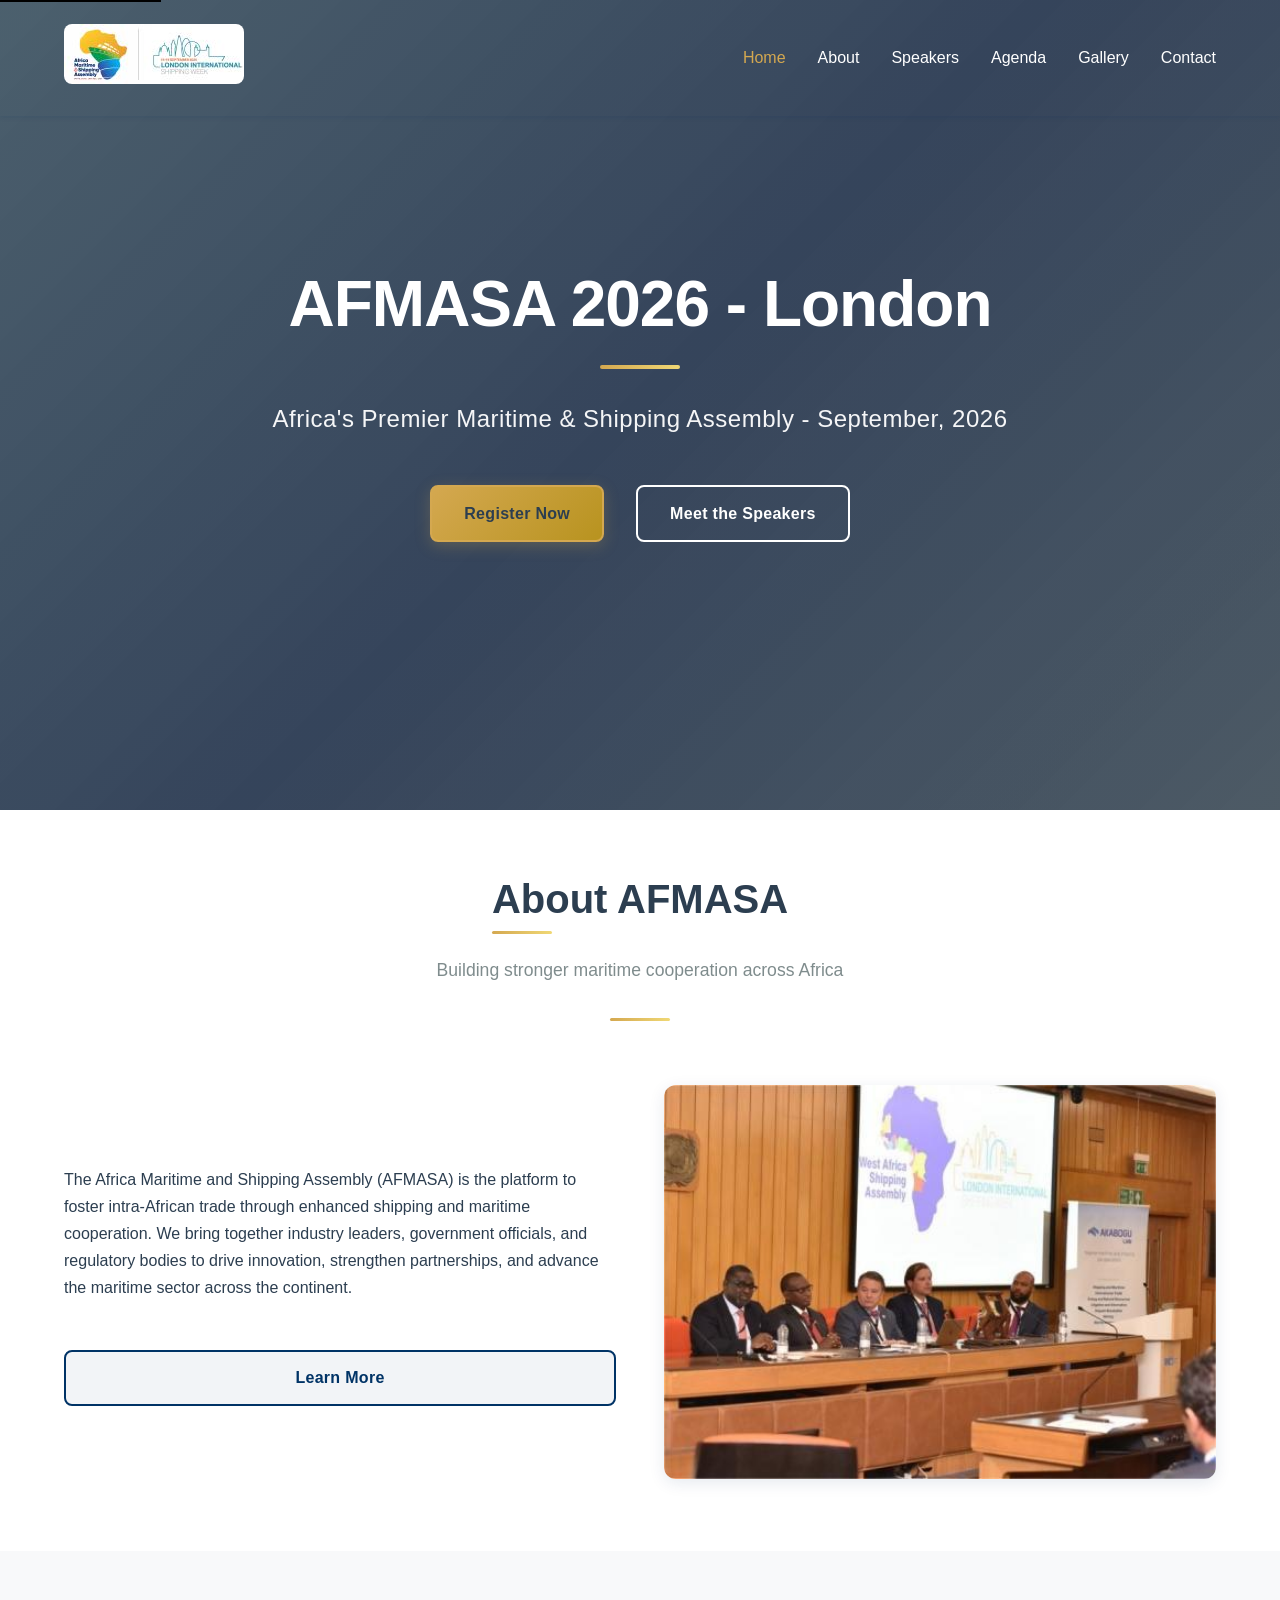
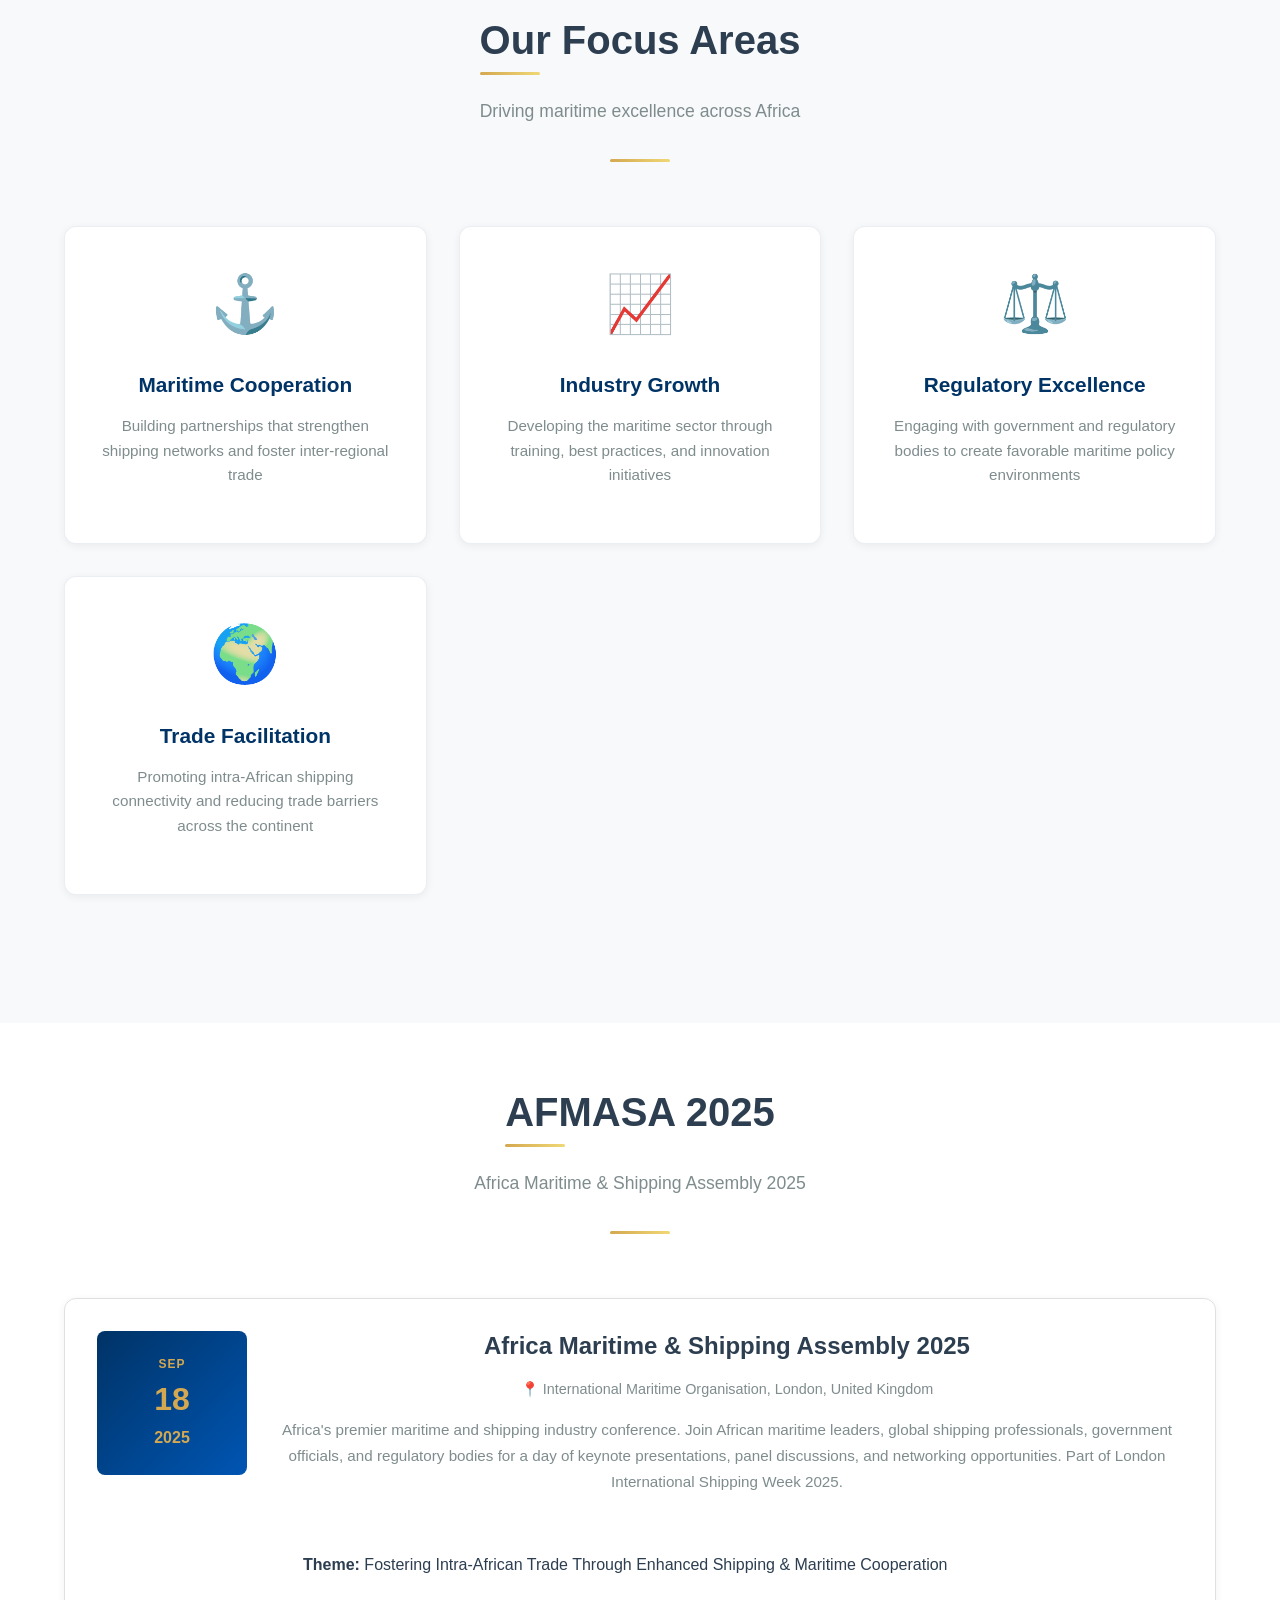
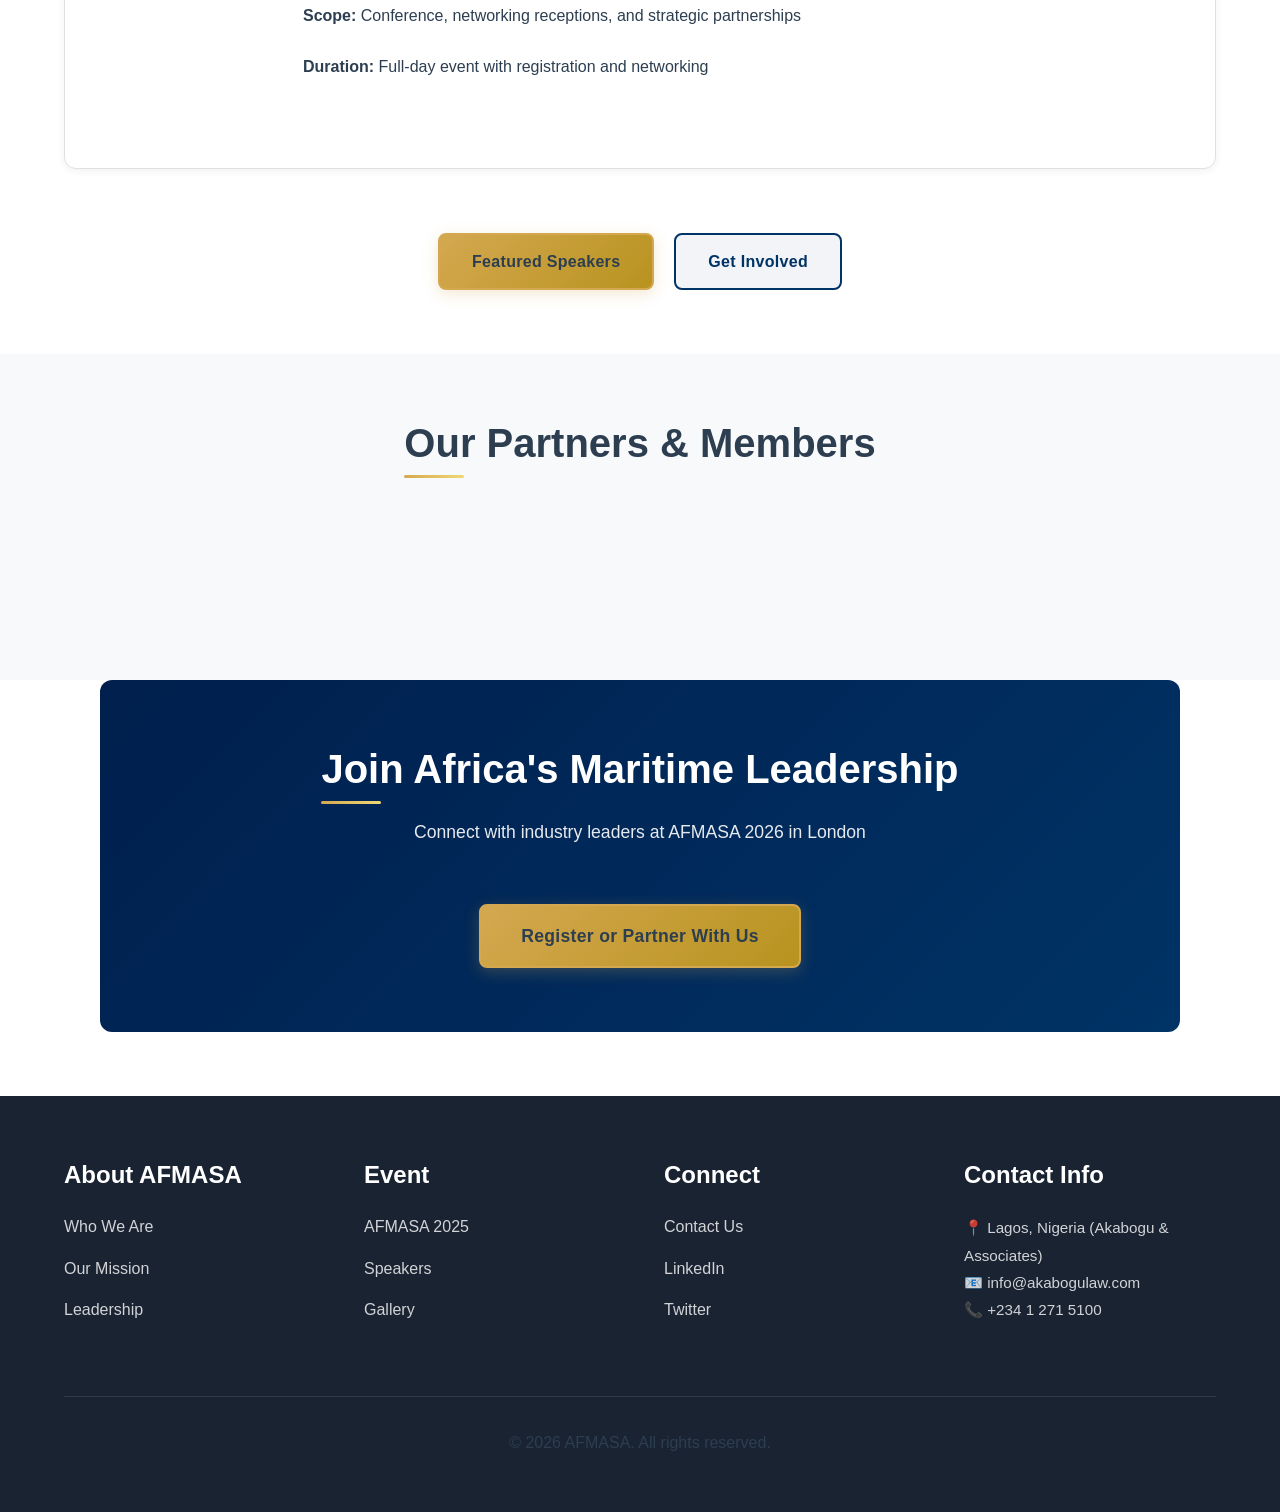
==== index.html @ e3df29d2 "first commit" ====
<!DOCTYPE html>
<html lang="en">
  <head>
    <meta charset="UTF-8" />
    <meta name="viewport" content="width=device-width, initial-scale=1.0" />
    <meta
      name="description"
      content="AFMASA - Africa Maritime and Shipping Assembly. Fostering intra-African trade through enhanced shipping and maritime cooperation."
    />
    <meta
      name="keywords"
      content="maritime, shipping, Africa, assembly, shipping industry, intra-African trade"
    />
    <meta name="author" content="AFMASA" />
    <title>AFMASA - Africa Maritime and Shipping Assembly</title>
    <link
      rel="stylesheet"
      href="https://code.ionicframework.com/ionicons/2.0.1/css/ionicons.min.css"
    />
    <link rel="stylesheet" href="assets/css/style.css" />
  </head>
  <body>
    <!-- Header & Navigation -->
    <header class="header">
      <div class="container">
        <div class="header-content">
          <div class="logo">
            <a href="/">
              <img
                src="assets/images/afmasaWebsiteLogo.jpg"
                alt="AFMASA Logo"
                class="logo-img"
              />
            </a>
          </div>
          <nav class="nav">
            <button class="nav-toggle" aria-label="Toggle navigation">
              <span></span>
              <span></span>
              <span></span>
            </button>
            <ul class="nav-menu">
              <li><a href="index.html">Home</a></li>
              <li><a href="about.html">About</a></li>
              <li><a href="speakers.html">Speakers</a></li>
              <li><a href="agenda.html">Agenda</a></li>
              <li><a href="gallery.html">Gallery</a></li>
              <li><a href="contact.html">Contact</a></li>
            </ul>
          </nav>
        </div>
      </div>
    </header>

    <!-- Hero Section -->
    <section class="hero" id="home">
      <div class="hero-media">
        <video class="hero-video" autoplay muted loop playsinline>
          <source
            src="assets/videos/9205-217952628_small.mp4"
            type="video/mp4"
          />
        </video>
      </div>

      <div class="hero-content">
        <h1 class="hero-title">AFMASA 2026 - London</h1>
        <p class="hero-subtitle">
          Africa's Premier Maritime & Shipping Assembly - September, 2026
        </p>
        <div class="cta-buttons">
          <a href="#event" class="btn btn-primary">Register Now</a>
          <a href="speakers.html" class="btn btn-secondary"
            >Meet the Speakers</a
          >
        </div>
      </div>
      <div class="hero-background"></div>
    </section>

    <!-- About Preview Section -->
    <section class="section about-preview">
      <div class="container">
        <div class="section-header">
          <h2>About AFMASA</h2>
          <p class="section-subtitle">
            Building stronger maritime cooperation across Africa
          </p>
        </div>
        <div class="about-content">
          <div class="about-text">
            <p>
              The Africa Maritime and Shipping Assembly (AFMASA) is the platform
              to foster intra-African trade through enhanced shipping and
              maritime cooperation. We bring together industry leaders,
              government officials, and regulatory bodies to drive innovation,
              strengthen partnerships, and advance the maritime sector across
              the continent.
            </p>
            <a href="about.html" class="btn btn-tertiary">Learn More</a>
          </div>
          <div class="about-image">
            <img
              src="assets/images/A-1024x683-640x480_c.jpg.jpeg"
              alt="AFMASA Members Collaboration"
            />
          </div>
        </div>
      </div>
    </section>

    <!-- Key Focus Areas -->
    <section class="section focus-areas">
      <div class="container">
        <div class="section-header">
          <h2>Our Focus Areas</h2>
          <p class="section-subtitle">
            Driving maritime excellence across Africa
          </p>
        </div>
        <div class="focus-grid">
          <div class="focus-card">
            <div class="focus-icon">⚓</div>
            <h3>Maritime Cooperation</h3>
            <p>
              Building partnerships that strengthen shipping networks and foster
              inter-regional trade
            </p>
          </div>
          <div class="focus-card">
            <div class="focus-icon">📈</div>
            <h3>Industry Growth</h3>
            <p>
              Developing the maritime sector through training, best practices,
              and innovation initiatives
            </p>
          </div>
          <div class="focus-card">
            <div class="focus-icon">⚖️</div>
            <h3>Regulatory Excellence</h3>
            <p>
              Engaging with government and regulatory bodies to create favorable
              maritime policy environments
            </p>
          </div>
          <div class="focus-card">
            <div class="focus-icon">🌍</div>
            <h3>Trade Facilitation</h3>
            <p>
              Promoting intra-African shipping connectivity and reducing trade
              barriers across the continent
            </p>
          </div>
        </div>
      </div>
    </section>

    <!-- Featured Event Section -->
    <section class="section events-preview" id="event">
      <div class="container">
        <div class="section-header">
          <h2>AFMASA 2025</h2>
          <p class="section-subtitle">
            Africa Maritime & Shipping Assembly 2025
          </p>
        </div>
        <div class="events-grid">
          <div class="event-card featured-event">
            <div class="event-date">
              <span class="date-month">SEP</span>
              <span class="date-day">18</span>
              <span class="date-year">2025</span>
            </div>
            <div class="event-content">
              <h3>Africa Maritime & Shipping Assembly 2025</h3>
              <p class="event-location">
                📍 International Maritime Organisation, London, United Kingdom
              </p>
              <p class="event-description">
                Africa's premier maritime and shipping industry conference. Join
                African maritime leaders, global shipping professionals,
                government officials, and regulatory bodies for a day of keynote
                presentations, panel discussions, and networking opportunities.
                Part of London International Shipping Week 2025.
              </p>
              <div class="event-details">
                <p>
                  <strong>Theme:</strong> Fostering Intra-African Trade Through
                  Enhanced Shipping & Maritime Cooperation
                </p>
                <p>
                  <strong>Scope:</strong> Conference, networking receptions, and
                  strategic partnerships
                </p>
                <p>
                  <strong>Duration:</strong> Full-day event with registration
                  and networking
                </p>
              </div>
            </div>
          </div>
        </div>
        <div class="section-cta">
          <a href="speakers.html" class="btn btn-primary">Featured Speakers</a>
          <a href="contact.html" class="btn btn-tertiary">Get Involved</a>
        </div>
      </div>
    </section>

    <!-- Partners & Members Logos -->
    <section class="section partners">
      <div class="container">
        <h2>Our Partners & Members</h2>
        <div class="partners-scroll">
          <div class="partner-logo">
            <img src="assets/images/partner-1.svg" alt="Partner Logo" />
          </div>
          <div class="partner-logo">
            <img src="assets/images/partner-2.svg" alt="Partner Logo" />
          </div>
          <div class="partner-logo">
            <img src="assets/images/partner-3.svg" alt="Partner Logo" />
          </div>
          <div class="partner-logo">
            <img src="assets/images/partner-4.svg" alt="Partner Logo" />
          </div>
          <div class="partner-logo">
            <img src="assets/images/partner-5.svg" alt="Partner Logo" />
          </div>
          <div class="partner-logo">
            <img src="assets/images/partner-6.svg" alt="Partner Logo" />
          </div>
        </div>
      </div>
    </section>

    <!-- CTA Banner -->
    <section class="section cta-banner">
      <div class="container">
        <h2>Join Africa's Maritime Leadership</h2>
        <p>Connect with industry leaders at AFMASA 2026 in London</p>
        <a href="contact.html" class="btn btn-primary btn-large"
          >Register or Partner With Us</a
        >
      </div>
    </section>

    <!-- Footer -->
    <footer class="footer">
      <div class="container">
        <div class="footer-content">
          <div class="footer-section">
            <h3>About AFMASA</h3>
            <ul>
              <li><a href="about.html">Who We Are</a></li>
              <li><a href="about.html">Our Mission</a></li>
              <li><a href="about.html">Leadership</a></li>
            </ul>
          </div>
          <div class="footer-section">
            <h3>Event</h3>
            <ul>
              <li><a href="index.html#event">AFMASA 2025</a></li>
              <li><a href="speakers.html">Speakers</a></li>
              <li><a href="gallery.html">Gallery</a></li>
            </ul>
          </div>
          <div class="footer-section">
            <h3>Connect</h3>
            <ul>
              <li><a href="contact.html">Contact Us</a></li>
              <li><a href="#" class="social-link">LinkedIn</a></li>
              <li><a href="#" class="social-link">Twitter</a></li>
            </ul>
          </div>
          <div class="footer-section">
            <h3>Contact Info</h3>
            <p class="footer-info">
              📍 Lagos, Nigeria (Akabogu & Associates)<br />
              📧 info@akabogulaw.com<br />
              📞 +234 1 271 5100
            </p>
          </div>
        </div>
        <div class="footer-bottom">
          <p>&copy; 2026 AFMASA. All rights reserved.</p>
        </div>
      </div>
    </footer>

    <!-- Scroll to Top Button -->
    <button class="scroll-to-top" aria-label="Scroll to top">↑</button>

    <script src="assets/js/main.js"></script>
  </body>
</html>
---- assets/css/style.css ----
/* ========= ROOT VARIABLES ========== */
:root {
    /* Colors */
    --primary: #003366;          /* Deep blue/navy */
    --primary-dark: #001f4d;     /* Darker navy */
    --primary-light: #0055b3;    /* Lighter blue */
    --secondary: #d4a850;        /* Gold/amber */
    --secondary-dark: #b8931f;   /* Darker gold */
    --secondary-light: #f0d875;  /* Lighter gold */
    
    --text-dark: #2c3e50;        /* Dark text */
    --text-light: #7f8c8d;       /* Light text */
    --text-white: #ffffff;       /* White text */
    
    --bg-primary: #ffffff;       /* White background */
    --bg-secondary: #f8f9fa;     /* Light gray background */
    --bg-dark: #1a2332;          /* Dark background */
    
    --border: #e0e0e0;           /* Border color */
    --shadow: rgba(0, 51, 102, 0.1);
    --shadow-dark: rgba(0, 0, 0, 0.2);
    
    /* Typography */
    --font-primary: -apple-system, BlinkMacSystemFont, 'Segoe UI', Roboto, 'Helvetica Neue', Arial, sans-serif;
    --font-heading: -apple-system, BlinkMacSystemFont, 'Segoe UI', Roboto, 'Helvetica Neue', Arial, sans-serif;
    
    /* Spacing */
    --spacing-xs: 0.5rem;
    --spacing-sm: 1rem;
    --spacing-md: 1.5rem;
    --spacing-lg: 2rem;
    --spacing-xl: 3rem;
    --spacing-xxl: 4rem;
    
    /* Border Radius */
    --radius-sm: 4px;
    --radius-md: 8px;
    --radius-lg: 12px;
    
    /* Transitions */
    --transition: all 0.3s cubic-bezier(0.25, 0.46, 0.45, 0.94);
    --transition-fast: all 0.2s cubic-bezier(0.25, 0.46, 0.45, 0.94);
}

/* ========== RESET & GLOBAL ========== */
* {
    margin: 0;
    padding: 0;
    box-sizing: border-box;
}

html {
    scroll-behavior: smooth;
}

body {
    font-family: var(--font-primary);
    color: var(--text-dark);
    background-color: var(--bg-primary);
    line-height: 1.6;
    font-size: 16px;
    padding-top: 0;
}

a {
    color: var(--primary);
    text-decoration: none;
    transition: var(--transition);
}

a:hover {
    color: var(--secondary);
}

/* ========== TYPOGRAPHY ========== */
h1, h2, h3, h4, h5, h6 {
    font-family: var(--font-heading);
    font-weight: 700;
    line-height: 1.25;
    margin-bottom: var(--spacing-md);
    color: var(--text-dark);
}

h1 {
    font-size: 3.5rem;
    font-weight: 800;
    letter-spacing: -1px;
}

h2 {
    font-size: 2.5rem;
    font-weight: 700;
    position: relative;
    display: inline-block;
}

h2::after {
    content: '';
    position: absolute;
    bottom: -10px;
    left: 0;
    width: 60px;
    height: 3px;
    background: linear-gradient(90deg, var(--secondary) 0%, var(--secondary-light) 100%);
    border-radius: 2px;
}

h3 {
    font-size: 1.5rem;
    font-weight: 600;
}

h4 {
    font-size: 1.25rem;
    font-weight: 600;
}

p {
    margin-bottom: var(--spacing-md);
    color: var(--text-dark);
    line-height: 1.7;
}

.section-subtitle {
    font-size: 1.1rem;
    color: var(--text-light);
    margin-bottom: var(--spacing-lg);
}

/* ========== CONTAINER ========== */
.container {
    max-width: 1200px;
    margin: 0 auto;
    padding: 0 var(--spacing-md);
}

/* ========== SECTIONS ========== */
.section {
    padding: var(--spacing-xxl) 0;
}

.section:nth-child(even) {
    background-color: var(--bg-secondary);
}

.section-header {
    text-align: center;
    margin-bottom: var(--spacing-xxl);
}

.section-header h2 {
    margin-bottom: var(--spacing-lg);
}

.section-header::after {
    content: '';
    display: block;
    width: 60px;
    height: 3px;
    background: linear-gradient(90deg, var(--secondary) 0%, var(--secondary-light) 100%);
    margin: var(--spacing-lg) auto 0;
    border-radius: 2px;
}

.section-center {
    text-align: center;
}

.section-cta {
    text-align: center;
    margin-top: var(--spacing-xl);
    display: flex;
    gap: 20px;
    justify-content: center;
}

/* ========== HEADER & NAVIGATION ========== */
.header {
    background-color: transparent;
    border-bottom: none;
    position: fixed;
    top: 0;
    left: 0;
    right: 0;
    z-index: 1000;
    box-shadow: none;
    transition: var(--transition);
    backdrop-filter: none;
}

.header.scrolled {
    background-color: rgba(255, 255, 255, 0.98);
    border-bottom: 1px solid var(--border);
    box-shadow: 0 4px 20px rgba(0, 0, 0, 0.1);
    backdrop-filter: blur(10px);
}

.header-content {
    display: flex;
    justify-content: space-between;
    align-items: center;
    padding: var(--spacing-md) 0;
    transition: var(--transition);
}

.logo {
    display: flex;
    align-items: center;
    gap: var(--spacing-sm);
    letter-spacing: 1px;
    transition: var(--transition);
}


.header.scrolled .logo-text {
    color: var(--primary);
}

.logo-img {
    width: auto;
    height: 60px;
    object-fit: contain;
    transition: var(--transition);
    border-radius: 8px;

}

.logo:hover .logo-img {
    transform: scale(1.05);
}

.nav-menu {
    display: flex;
    list-style: none;
    gap: var(--spacing-lg);
    align-items: center;
}

.nav-menu a {
    font-weight: 500;
    color: var(--text-white);
    position: relative;
    transition: var(--transition-fast);
    padding: 0.5rem 0;
}

.nav-menu a::after {
    content: '';
    position: absolute;
    bottom: -4px;
    left: 0;
    width: 0;
    height: 2px;
    background: linear-gradient(90deg, var(--secondary) 0%, var(--secondary-light) 100%);
    transition: width 0.4s cubic-bezier(0.25, 0.46, 0.45, 0.94);
}

.nav-menu a:hover {
    color: var(--secondary);
}

.nav-menu a:hover::after {
    width: 100%;
}

.header.scrolled .nav-menu a {
    color: var(--text-dark);
}

.header.scrolled .nav-menu a:hover {
    color: var(--secondary);
}

.nav-toggle {
    display: none;
    flex-direction: column;
    cursor: pointer;
    background: none;
    border: none;
    gap: 5px;
    padding: 0.5rem;
}

.nav-toggle span {
    width: 25px;
    height: 3px;
    background-color: var(--text-white);
    transition: var(--transition-fast);
    border-radius: 2px;
}

.header.scrolled .nav-toggle span {
    background-color: var(--primary);
}

/* ========== HERO SECTION ========== */
.hero {
    position: relative;
    min-height: 90vh;
    display: flex;
    align-items: center;
    justify-content: center;
    text-align: center;
    color: var(--text-white);
    overflow: hidden;
    margin-top: 0;
}
.hero-media {
  position: absolute;
  inset: 0;
  overflow: hidden;
  /* z-index: 1; */
}

.hero-video {
  position: absolute;
  top: 0;
  left: 0;
  width: 100%;
  height: 120%; /* important: extra height */
  object-fit: cover;
  transform: translateY(0);
  will-change: transform;
}


.hero-background {
    position: absolute;
    top: 0;
    left: 0;
    right: 0;
    bottom: 0;
   background:
  linear-gradient(rgba(0, 0, 0, 0.3), rgba(0, 0, 0, 0.3)),
  linear-gradient(
    135deg,
    rgba(10, 58, 90, 0.6) 0%,
    rgba(0, 31, 77, 0.7) 50%,
    rgba(13, 45, 71, 0.6) 100%
  );

    z-index: 1;
}

.hero-content {
    position: relative;
    z-index: 2;
    max-width: 900px;
    padding: var(--spacing-xl);
    animation: heroFadeIn 1s ease-out 0.2s both;
}

.hero-title {
    font-size: 4rem;
    font-weight: 800;
    margin-bottom: var(--spacing-lg);
    color: var(--text-white);
    line-height: 1.15;
    letter-spacing: -1px;
    animation: heroSlideInDown 0.9s cubic-bezier(0.34, 1.56, 0.64, 1);
}

.hero-title::after {
    content: '';
    display: block;
    width: 80px;
    height: 4px;
    background: linear-gradient(90deg, var(--secondary) 0%, var(--secondary-light) 100%);
    margin: var(--spacing-md) auto 0;
    border-radius: 2px;
    animation: expandWidth 0.8s ease 0.6s both;
}

.hero-subtitle {
    font-size: 1.5rem;
    margin-bottom: var(--spacing-xl);
    color: rgba(255, 255, 255, 0.95);
    font-weight: 300;
    letter-spacing: 0.5px;
    line-height: 1.5;
    animation: heroSlideInUp 0.9s cubic-bezier(0.34, 1.56, 0.64, 1) 0.2s both;
}

.cta-buttons {
    display: flex;
    gap: var(--spacing-lg);
    justify-content: center;
    flex-wrap: wrap;
    animation: heroFadeIn 0.9s ease 0.4s both;
}

@keyframes heroFadeIn {
    from {
        opacity: 0;
    }
    to {
        opacity: 1;
    }
}

@keyframes heroSlideInDown {
    from {
        transform: translateY(-40px);
        opacity: 0;
    }
    to {
        transform: translateY(0);
        opacity: 1;
    }
}

@keyframes heroSlideInUp {
    from {
        transform: translateY(30px);
        opacity: 0;
    }
    to {
        transform: translateY(0);
        opacity: 1;
    }
}

@keyframes expandWidth {
    from {
        width: 0;
    }
    to {
        width: 80px;
    }
}

/* ========== BUTTONS ========== */
.btn {
    display: inline-flex;
    align-items: center;
    justify-content: center;
    padding: 0.85rem 2rem;
    border-radius: var(--radius-md);
    font-weight: 600;
    text-align: center;
    cursor: pointer;
    border: 2px solid transparent;
    transition: var(--transition);
    font-size: 1rem;
    letter-spacing: 0.3px;
    position: relative;
    overflow: hidden;
}

.btn::before {
    content: '';
    position: absolute;
    top: 0;
    left: -100%;
    width: 100%;
    height: 100%;
    background: rgba(255, 255, 255, 0.1);
    transition: left 0.3s ease;
    z-index: -1;
}

.btn:hover::before {
    left: 100%;
}

.btn-primary {
    background: linear-gradient(135deg, var(--secondary) 0%, var(--secondary-dark) 100%);
    color: var(--text-dark);
    border: 2px solid var(--secondary);
    box-shadow: 0 4px 15px rgba(212, 168, 80, 0.25);
}

.btn-primary:hover {
    transform: translateY(-2px);
    color: var(--text-white);
    box-shadow: 0 8px 25px rgba(212, 168, 80, 0.4);
    border-color: var(--secondary-light);
}

.btn-primary:active {
    transform: translateY(0);
}

.btn-secondary {
    background-color: transparent;
    color: var(--text-white);
    border: 2px solid var(--text-white);
    backdrop-filter: blur(5px);
}

.btn-secondary:hover {
    background-color: var(--text-white);
    color: var(--primary-dark);
    box-shadow: 0 8px 25px rgba(255, 255, 255, 0.3);
    transform: translateY(-2px);
}

.btn-secondary:active {
    transform: translateY(0);
}

.btn-tertiary {
    background-color: transparent;
    color: var(--primary);
    border: 2px solid var(--primary);
    background: rgba(0, 51, 102, 0.05);
}

.btn-tertiary:hover {
    background-color: var(--primary);
    color: var(--text-white);
    transform: translateY(-2px);
    box-shadow: 0 8px 20px rgba(0, 51, 102, 0.25);
}

.btn-large {
    padding: 1rem 2.5rem;
    font-size: 1.1rem;
}

.btn-sm {
    padding: 0.6rem 1.5rem;
    font-size: 0.9rem;
}

/* ========== CARDS ========== */
.focus-grid,
.benefits-grid,
.leadership-grid,
.events-grid {
    display: grid;
    grid-template-columns: repeat(auto-fit, minmax(280px, 1fr));
    gap: var(--spacing-lg);
    margin-bottom: var(--spacing-xxl);
}
.impact-cards{
    display: flex;
    flex-direction: column;
    gap: 20px;
}

.focus-card,
.benefit-card,
.leadership-card,
.event-card,
.value-card,
.impact-card,
.overview-card {
    background-color: var(--bg-primary);
    border-radius: var(--radius-lg);
    padding: var(--spacing-lg);
    text-align: center;
    border: 1px solid rgba(0, 51, 102, 0.08);
    box-shadow: 0 2px 8px rgba(0, 0, 0, 0.06);
    transition: var(--transition);
    overflow: hidden;
    position: relative;
}

.focus-card::before,
.benefit-card::before,
.leadership-card::before,
.impact-card::before,
.overview-card::before {
    content: '';
    position: absolute;
    top: 0;
    left: 0;
    right: 0;
    height: 3px;
    background: linear-gradient(90deg, var(--secondary) 0%, var(--secondary-light) 100%);
    transform: scaleX(0);
    transform-origin: left;
    transition: transform 0.3s ease;
}

.focus-card:hover,
.benefit-card:hover,
.leadership-card:hover,
.impact-card:hover,
.overview-card:hover {
    transform: translateY(-8px);
    box-shadow: 0 12px 30px rgba(0, 51, 102, 0.15);
    border-color: rgba(212, 168, 80, 0.2);
    scale: 1.002;
}

.focus-card:hover::before,
.benefit-card:hover::before,
.leadership-card:hover::before,
.impact-card:hover::before,
.overview-card:hover::before {
    transform: scaleX(1);
}

.focus-icon,
.benefit-icon,
.value-icon,
.contact-icon {
    font-size: 3.5rem;
    margin-bottom: var(--spacing-md);
    display: block;
    transition: var(--transition);
}

.focus-card:hover .focus-icon,
.benefit-card:hover .benefit-icon {
    transform: scale(1.1) rotate(5deg);
}

.focus-card h3,
.benefit-card h3,
.impact-card h3 {
    color: var(--primary);
    margin-bottom: var(--spacing-sm);
    font-size: 1.3rem;
}

.focus-card p,
.benefit-card p,
.impact-card p {
    color: var(--text-light);
    font-size: 0.95rem;
    line-height: 1.6;
}

/* ========== ABOUT SECTION ========== */
.about-content {
    display: grid;
    grid-template-columns: 1fr 1fr;
    gap: var(--spacing-xl);
    align-items: center;
}

.about-text {
    display: flex;
    flex-direction: column;
    gap: var(--spacing-md);
}

.about-image img {
    width: 100%;
    border-radius: var(--radius-lg);
    box-shadow: 0 4px 16px var(--shadow);
}

.content-with-image {
    display: grid;
    grid-template-columns: 1fr 1fr;
    gap: var(--spacing-xl);
    align-items: center;
}

.text-content {
    display: flex;
    flex-direction: column;
    gap: var(--spacing-md);
}

.image-content img {
    width: 100%;
    border-radius: var(--radius-lg);
    box-shadow: 0 4px 16px var(--shadow);
}

/* ========== VALUES SECTION ========== */
.values-section {
    background-color: var(--bg-secondary);
}

.values-grid {
    display: grid;
    grid-template-columns: repeat(auto-fit, minmax(300px, 1fr));
    gap: var(--spacing-lg);
}

.value-card {
    background-color: var(--bg-primary);
    padding: var(--spacing-xl);
    border-radius: var(--radius-lg);
    box-shadow: 0 2px 8px var(--shadow);
    border-left: 4px solid var(--secondary);
    transition: var(--transition);
}

.value-card:hover {
    transform: translateX(5px);
    box-shadow: 0 4px 16px var(--shadow-dark);
}

.value-icon {
    font-size: 2.5rem;
}

.value-card h3 {
    color: var(--primary);
    margin-bottom: var(--spacing-md);
}

/* ========== EVENTS ========== */
.event-card {
    display: grid;
    grid-template-columns: 150px 1fr;
    gap: var(--spacing-md);
    align-items: start;
    padding: var(--spacing-lg);
    background-color: var(--bg-primary);
    border-radius: var(--radius-lg);
    border: 1px solid var(--border);
    transition: var(--transition);
}

.event-card:hover {
    border-color: var(--secondary);
    box-shadow: 0 4px 16px var(--shadow-dark);
}

.event-date {
    background: linear-gradient(135deg, var(--primary), var(--primary-light));
    color: var(--text-white);
    padding: var(--spacing-md);
    border-radius: var(--radius-md);
    text-align: center;
    font-weight: 600;
    display: flex;
    flex-direction: column;
    justify-content: center;
}

.date-month {
    font-size: 0.75rem;
    text-transform: uppercase;
    letter-spacing: 1px;
}

.date-day {
    font-size: 2rem;
    font-weight: 700;
}

.event-content h3 {
    margin-bottom: var(--spacing-sm);
}

.event-location {
    color: var(--text-light);
    font-size: 0.9rem;
    margin-bottom: var(--spacing-sm);
}

.event-description {
    color: var(--text-light);
    font-size: 0.95rem;
}

/* ========== PARTNERS SCROLL ========== */
.partners {
    background-color: var(--bg-secondary);
    text-align: center;
}

.partners-scroll {
    display: flex;
    gap: var(--spacing-lg);
    justify-content: center;
    flex-wrap: wrap;
    align-items: center;
    padding: var(--spacing-lg);
    animation: scroll 20s linear infinite;
}

@keyframes scroll {
    0% {
        transform: translateX(0);
    }
    100% {
        transform: translateX(100px);
    }
}

.partner-logo {
    height: 60px;
    display: flex;
    align-items: center;
    justify-content: center;
    filter: grayscale(100%);
    transition: var(--transition);
    opacity: 0.7;
}

.partner-logo:hover {
    filter: grayscale(0%);
    opacity: 1;
}

.partner-logo img {
    max-height: 60px;
    max-width: 120px;
    object-fit: contain;
}

/* ========== CTA BANNER ========== */
.cta-banner {
    background: linear-gradient(135deg, var(--primary-dark), var(--primary));
    color: var(--text-white);
    text-align: center;
    padding: var(--spacing-xxl) var(--spacing-lg);
    border-radius: var(--radius-lg);
}

.cta-banner h2 {
    color: var(--text-white);
    margin-bottom: var(--spacing-md);
}

.cta-banner p {
    color: rgba(255, 255, 255, 0.9);
    margin-bottom: var(--spacing-lg);
    font-size: 1.1rem;
}

.cta-banner .btn {
    margin-top: var(--spacing-md);
}

/* ========== PAGE HERO ========== */
.page-hero {
    background: linear-gradient(135deg, var(--primary) 0%, var(--primary-dark) 100%);
    color: var(--text-white);
    padding: var(--spacing-xxl) 0;
    padding-top: 150px !important;
    text-align: center;
}

.page-hero h1 {
    color: var(--text-white);
    margin-bottom: var(--spacing-md);
}

.page-hero p {
    color: rgba(255, 255, 255, 0.9);
    font-size: 1.2rem;
}

/* ========== MAIN CONTENT ========== */
.main-content {
    min-height: calc(100vh - 200px);
}

/* ========== MEMBERSHIP CATEGORIES ========== */
.membership-categories {
    background-color: var(--bg-secondary);
}

.pricing-grid {
    display: grid;
    grid-template-columns: repeat(auto-fit, minmax(280px, 1fr));
    gap: var(--spacing-lg);
    margin-bottom: var(--spacing-xxl);
}

.pricing-card {
    background-color: var(--bg-primary);
    border-radius: var(--radius-lg);
    padding: var(--spacing-lg);
    border: 2px solid var(--border);
    text-align: center;
    transition: var(--transition);
    position: relative;
    display: flex;
    flex-direction: column;
}

.pricing-card:hover {
    border-color: var(--secondary);
    box-shadow: 0 8px 24px var(--shadow-dark);
    transform: translateY(-5px);
}

.pricing-card.gold {
    border-color: var(--secondary);
    box-shadow: 0 4px 16px rgba(212, 168, 80, 0.2);
}

.price-badge {
    position: absolute;
    top: -12px;
    left: 50%;
    transform: translateX(-50%);
    background-color: var(--secondary);
    color: var(--text-dark);
    padding: 4px 12px;
    border-radius: 20px;
    font-size: 0.75rem;
    font-weight: 700;
    text-transform: uppercase;
    letter-spacing: 1px;
}

.pricing-card h3 {
    margin-top: var(--spacing-md);
    margin-bottom: var(--spacing-sm);
    color: var(--primary);
}

.price {
    font-size: 1.5rem;
    font-weight: 700;
    color: var(--secondary);
    margin-bottom: var(--spacing-xs);
}

.price-desc {
    color: var(--text-light);
    font-size: 0.9rem;
    margin-bottom: var(--spacing-lg);
}

.price-features {
    list-style: none;
    margin-bottom: var(--spacing-lg);
    flex-grow: 1;
    text-align: left;
}

.price-features li {
    padding: var(--spacing-xs) 0;
    color: var(--text-light);
    font-size: 0.95rem;
    border-bottom: 1px solid var(--border);
}

.price-features li:last-child {
    border-bottom: none;
}

/* ========== BENEFITS TABLE ========== */
.benefits-table-responsive {
    overflow-x: auto;
    margin-bottom: var(--spacing-xl);
}

.benefits-table {
    width: 100%;
    border-collapse: collapse;
    background-color: var(--bg-primary);
    border-radius: var(--radius-lg);
    overflow: hidden;
    box-shadow: 0 2px 8px var(--shadow);
}

.benefits-table thead {
    background: linear-gradient(135deg, var(--primary), var(--primary-light));
    color: var(--text-white);
}

.benefits-table th {
    padding: var(--spacing-md);
    text-align: left;
    font-weight: 600;
}

.benefits-table td {
    padding: var(--spacing-md);
    border-bottom: 1px solid var(--border);
}

.benefits-table tbody tr:hover {
    background-color: var(--bg-secondary);
}

/* ========== STEPS GRID ========== */
.steps-grid {
    display: grid;
    grid-template-columns: repeat(auto-fit, minmax(250px, 1fr));
    gap: var(--spacing-lg);
}

.step-card {
    background-color: var(--bg-primary);
    padding: var(--spacing-lg);
    border-radius: var(--radius-lg);
    text-align: center;
    border: 2px solid var(--border);
    transition: var(--transition);
    position: relative;
}

.step-card:hover {
    border-color: var(--secondary);
    box-shadow: 0 4px 16px var(--shadow-dark);
}

.step-number {
    display: flex;
    align-items: center;
    justify-content: center;
    width: 50px;
    height: 50px;
    background-color: var(--secondary);
    color: var(--text-dark);
    border-radius: 50%;
    font-weight: 700;
    font-size: 1.5rem;
    margin: 0 auto var(--spacing-md);
}

.step-card h3 {
    color: var(--primary);
    margin-bottom: var(--spacing-sm);
}

/* ========== FAQ ========== */
.faq-container {
    max-width: 800px;
    margin: 0 auto;
}

.faq-item {
    border: 1px solid var(--border);
    border-radius: var(--radius-md);
    margin-bottom: var(--spacing-md);
    overflow: hidden;
}

.faq-question {
    width: 100%;
    padding: var(--spacing-lg);
    background-color: var(--bg-secondary);
    border: none;
    text-align: left;
    cursor: pointer;
    font-weight: 600;
    font-size: 1rem;
    display: flex;
    justify-content: space-between;
    align-items: center;
    transition: var(--transition);
    color: var(--primary);
}

.faq-question:hover {
    background-color: var(--primary);
    color: var(--text-white);
}

.faq-toggle {
    display: inline-block;
    width: 24px;
    height: 24px;
    line-height: 24px;
    text-align: center;
    transition: var(--transition);
}

.faq-item.active .faq-toggle {
    transform: rotate(45deg);
}

.faq-answer {
    max-height: 0;
    overflow: hidden;
    background-color: var(--bg-primary);
    transition: max-height 0.3s ease;
}

.faq-item.active .faq-answer {
    max-height: 1000px;
}

.faq-answer p {
    padding: var(--spacing-lg);
    color: var(--text-light);
}

/* ========== EVENTS FILTER ========== */
.events-filter-section,
.gallery-filter-section {
    background-color: var(--bg-secondary);
}

.filter-tabs {
    display: flex;
    gap: var(--spacing-sm);
    justify-content: center;
    flex-wrap: wrap;
}

.filter-tab {
    padding: var(--spacing-sm) var(--spacing-lg);
    border: 2px solid var(--border);
    background-color: var(--bg-primary);
    color: var(--primary);
    border-radius: var(--radius-md);
    font-weight: 600;
    cursor: pointer;
    transition: var(--transition);
}

.filter-tab:hover,
.filter-tab.active {
    background-color: var(--primary);
    color: var(--text-white);
    border-color: var(--primary);
}

/* ========== EVENTS LIST ========== */
.events-list {
    display: flex;
    flex-direction: column;
    gap: var(--spacing-lg);
}

.event-item {
    background-color: var(--bg-primary);
    border-radius: var(--radius-lg);
    border: 1px solid var(--border);
    transition: var(--transition);
    overflow: hidden;
}

.event-item:hover {
    border-color: var(--secondary);
    box-shadow: 0 4px 16px var(--shadow-dark);
}

.large-event {
    display: grid;
    grid-template-columns: 300px 1fr;
    gap: var(--spacing-lg);
}

.event-image {
    position: relative;
    overflow: hidden;
    height: 300px;
}

.event-image img {
    width: 100%;
    height: 100%;
    object-fit: cover;
    transition: var(--transition);
}

.event-item:hover .event-image img {
    transform: scale(1.05);
}

.event-badge {
    position: absolute;
    top: var(--spacing-md);
    right: var(--spacing-md);
    background-color: var(--secondary);
    color: var(--text-dark);
    padding: 4px 12px;
    border-radius: 20px;
    font-size: 0.8rem;
    font-weight: 600;
}

.event-details {
    padding: var(--spacing-lg);
    display: flex;
    flex-direction: column;
    align-items: start;
    justify-content: space-between;
}

.event-date-bar {
    display: flex;
    justify-content: space-between;
    margin-bottom: var(--spacing-md);
    font-size: 0.9rem;
    color: var(--text-light);
}

.event-highlights {
    display: flex;
    flex-wrap: wrap;
    gap: var(--spacing-sm);
    margin: var(--spacing-md) 0;
}

.highlight {
    background-color: var(--bg-secondary);
    padding: 4px 12px;
    border-radius: 20px;
    font-size: 0.85rem;
    color: var(--primary);
}

.event-header {
    display: flex;
    gap: var(--spacing-lg);
    align-items: start;
    padding: var(--spacing-lg);
}

.event-date-circle {
    background: linear-gradient(135deg, var(--primary), var(--primary-light));
    color: var(--text-white);
    width: 100px;
    height: 100px;
    border-radius: 50%;
    display: flex;
    flex-direction: column;
    align-items: center;
    justify-content: center;
    text-align: center;
    flex-shrink: 0;
}

.month {
    font-size: 0.8rem;
    text-transform: uppercase;
    letter-spacing: 1px;
}

.day {
    font-size: 2rem;
    font-weight: 700;
}

/* ========== VIRTUAL EVENTS ========== */
.virtual-events-grid {
    display: grid;
    grid-template-columns: repeat(auto-fit, minmax(250px, 1fr));
    gap: var(--spacing-lg);
}

.virtual-event {
    background-color: var(--bg-secondary);
    padding: var(--spacing-lg);
    border-radius: var(--radius-lg);
    border-left: 4px solid var(--secondary);
    transition: var(--transition);
}

.virtual-event:hover {
    transform: translateY(-3px);
    box-shadow: 0 4px 12px var(--shadow-dark);
}

.virtual-event h3 {
    color: var(--primary);
}

.event-date {
    color: var(--secondary);
    font-weight: 600;
    margin-bottom: var(--spacing-sm);
}

/* ========== NEWS GRID ========== */
.news-grid {
    display: grid;
    grid-template-columns: repeat(auto-fill, minmax(300px, 1fr));
    gap: var(--spacing-lg);
    margin-bottom: var(--spacing-xl);
}

.news-card {
    background-color: var(--bg-primary);
    border-radius: var(--radius-lg);
    overflow: hidden;
    border: 1px solid var(--border);
    transition: var(--transition);
    display: flex;
    flex-direction: column;
}

.news-card:hover {
    border-color: var(--secondary);
    box-shadow: 0 8px 24px var(--shadow-dark);
    transform: translateY(-5px);
}

.news-image {
    width: 100%;
    height: 200px;
    overflow: hidden;
}

.news-image img {
    width: 100%;
    height: 100%;
    object-fit: cover;
    transition: var(--transition);
}

.news-card:hover .news-image img {
    transform: scale(1.05);
}

.news-content {
    padding: var(--spacing-lg);
    flex-grow: 1;
    display: flex;
    flex-direction: column;
}

.news-date {
    color: var(--secondary);
    font-size: 0.85rem;
    font-weight: 600;
    margin-bottom: var(--spacing-xs);
}

.news-category {
    display: inline-block;
    background-color: var(--bg-secondary);
    color: var(--primary);
    padding: 2px 8px;
    border-radius: 20px;
    font-size: 0.75rem;
    font-weight: 600;
    text-transform: uppercase;
    margin-bottom: var(--spacing-sm);
    width: fit-content;
}

.news-card h3 {
    margin-bottom: var(--spacing-sm);
    color: var(--primary);
}

.news-card p {
    color: var(--text-light);
    font-size: 0.95rem;
    flex-grow: 1;
}

.read-more {
    color: var(--secondary);
    font-weight: 600;
    margin-top: var(--spacing-md);
    display: inline-block;
}

/* ========== FEATURED NEWS ========== */
.featured-news {
    display: grid;
    grid-template-columns: 1fr 1fr;
    gap: var(--spacing-xl);
    align-items: center;
    background-color: var(--bg-secondary);
    padding: var(--spacing-xl);
    border-radius: var(--radius-lg);
    margin-bottom: var(--spacing-xl);
}

.featured-image {
    border-radius: var(--radius-lg);
    overflow: hidden;
    box-shadow: 0 4px 16px var(--shadow-dark);
}

.featured-image img {
    width: 100%;
    height: auto;
}

.featured-content h2 {
    color: var(--primary);
    margin-bottom: var(--spacing-md);
}

.featured-summary {
    font-size: 1.1rem;
    color: var(--text-dark);
    margin-bottom: var(--spacing-md);
    font-weight: 500;
}

/* ========== GALLERY ========== */
.gallery-grid {
    display: grid;
    grid-template-columns: repeat(auto-fill, minmax(250px, 1fr));
    gap: var(--spacing-lg);
    margin-bottom: var(--spacing-xl);
}

.gallery-item {
    position: relative;
    overflow: hidden;
    border-radius: var(--radius-lg);
    box-shadow: 0 2px 8px var(--shadow);
    transition: var(--transition);
    aspect-ratio: 1;
}

.gallery-item img {
    width: 100%;
    height: 100%;
    object-fit: cover;
    transition: var(--transition);
}

.gallery-item:hover img {
    transform: scale(1.1);
}

.gallery-overlay {
    position: absolute;
    top: 0;
    left: 0;
    right: 0;
    bottom: 0;
    background-color: rgba(0, 51, 102, 0.8);
    display: flex;
    align-items: center;
    justify-content: center;
    opacity: 0;
    transition: var(--transition);
}

.gallery-item:hover .gallery-overlay {
    opacity: 1;
}

.gallery-zoom {
    background-color: var(--secondary);
    color: var(--text-dark);
    border: none;
    width: 50px;
    height: 50px;
    border-radius: 50%;
    font-size: 1.5rem;
    cursor: pointer;
    transition: var(--transition);
}

.gallery-zoom:hover {
    transform: scale(1.1);
}

.gallery-caption {
    position: absolute;
    bottom: 0;
    left: 0;
    right: 0;
    background: linear-gradient(to top, rgba(0, 0, 0, 0.8), transparent);
    color: var(--text-white);
    padding: var(--spacing-lg);
    margin: 0;
    transform: translateY(100%);
    transition: var(--transition);
}

.gallery-item:hover .gallery-caption {
    transform: translateY(0);
}

/* ========== LIGHTBOX MODAL ========== */
.lightbox-modal {
    display: none;
    position: fixed;
    top: 0;
    left: 0;
    right: 0;
    bottom: 0;
    background-color: rgba(0, 0, 0, 0.95);
    z-index: 2000;
    align-items: center;
    justify-content: center;
    animation: fadeIn 0.3s ease;
}

.lightbox-modal.active {
    display: flex;
}

.lightbox-close {
    position: absolute;
    top: 20px;
    right: 20px;
    font-size: 2rem;
    color: var(--text-white);
    background: none;
    border: none;
    cursor: pointer;
    z-index: 2001;
}

.lightbox-container {
    position: relative;
    max-width: 90%;
    max-height: 90%;
}

.lightbox-image {
    max-width: 100%;
    max-height: 80vh;
    object-fit: contain;
}

.lightbox-caption {
    color: var(--text-white);
    text-align: center;
    margin-top: var(--spacing-md);
}

.lightbox-prev,
.lightbox-next {
    position: absolute;
    top: 50%;
    transform: translateY(-50%);
    background-color: rgba(255, 255, 255, 0.2);
    color: var(--text-white);
    border: none;
    font-size: 2rem;
    padding: 10px 15px;
    cursor: pointer;
    transition: var(--transition);
    z-index: 2001;
}

.lightbox-prev:hover,
.lightbox-next:hover {
    background-color: rgba(255, 255, 255, 0.4);
}

.lightbox-prev {
    left: 20px;
}

.lightbox-next {
    right: 20px;
}

/* ========== PAGINATION ========== */
.pagination {
    display: flex;
    justify-content: center;
    gap: var(--spacing-sm);
    margin-bottom: var(--spacing-xl);
}

.pagination-btn {
    padding: var(--spacing-sm) var(--spacing-md);
    border: 2px solid var(--border);
    background-color: var(--bg-primary);
    color: var(--primary);
    border-radius: var(--radius-md);
    cursor: pointer;
    font-weight: 600;
    transition: var(--transition);
}

.pagination-btn:hover,
.pagination-btn.active {
    background-color: var(--primary);
    color: var(--text-white);
    border-color: var(--primary);
}

/* ========== NEWSLETTER & FORMS ========== */
.newsletter-section {
    background: linear-gradient(135deg, var(--primary), var(--primary-dark));
    color: var(--text-white);
    text-align: center;
}

.newsletter-content h2 {
    color: var(--text-white);
}

.newsletter-content p {
    color: rgba(255, 255, 255, 0.9);
}

.newsletter-form,
.email-form {
    display: flex;
    gap: var(--spacing-sm);
    margin-top: var(--spacing-lg);
    justify-content: center;
    flex-wrap: wrap;
}

.newsletter-form input,
.newsletter-form select,
.email-form input,
.contact-form input,
.contact-form textarea,
.contact-form select {
    padding: var(--spacing-sm) var(--spacing-md);
    border: none;
    border-radius: var(--radius-md);
    font-size: 1rem;
    font-family: var(--font-primary);
}

.newsletter-form input,
.email-form input {
    min-width: 250px;
    flex-grow: 1;
}

.newsletter-form select {
    min-width: 200px;
}

/* ========== CONTACT FORM ========== */
.contact-form-container {
    background-color: var(--bg-secondary);
    padding: var(--spacing-xl);
    border-radius: var(--radius-lg);
}

.contact-form {
    display: flex;
    flex-direction: column;
    gap: var(--spacing-lg);
}

.form-group {
    display: flex;
    flex-direction: column;
    gap: var(--spacing-sm);
}

.form-group label {
    font-weight: 600;
    color: var(--primary);
}

.form-group input,
.form-group textarea,
.form-group select {
    padding: var(--spacing-sm) var(--spacing-md);
    border: 1px solid var(--border);
    border-radius: var(--radius-md);
    font-family: var(--font-primary);
    font-size: 1rem;
    transition: var(--transition);
}

.form-group input:focus,
.form-group textarea:focus,
.form-group select:focus {
    outline: none;
    border-color: var(--secondary);
    box-shadow: 0 0 0 3px rgba(212, 168, 80, 0.1);
}

.form-group.checkbox {
    flex-direction: row;
    align-items: center;
    gap: var(--spacing-sm);
}

.form-group.checkbox input {
    width: 20px;
    height: 20px;
    cursor: pointer;
}

.form-group.checkbox label {
    margin: 0;
    color: var(--text-dark);
}

.form-message {
    padding: var(--spacing-md);
    border-radius: var(--radius-md);
    text-align: center;
    display: none;
}

.form-message.success {
    display: block;
    background-color: #d4edda;
    color: #155724;
    border: 1px solid #c3e6cb;
}

.form-message.error {
    display: block;
    background-color: #f8d7da;
    color: #721c24;
    border: 1px solid #f5c6cb;
}

/* ========== CONTACT INFO ========== */
.contact-main {
    display: grid;
    grid-template-columns: 1fr 1fr;
    gap: var(--spacing-xl);
    margin-bottom: var(--spacing-xl);
}

.contact-info-grid {
    display: grid;
    grid-template-columns: repeat(auto-fit, minmax(250px, 1fr));
    gap: var(--spacing-lg);
    margin-bottom: var(--spacing-xl);
}

.contact-card {
    background-color: var(--bg-secondary);
    padding: var(--spacing-lg);
    border-radius: var(--radius-lg);
    border-left: 4px solid var(--secondary);
    transition: var(--transition);
    text-align: center;
}

.contact-card:hover {
    transform: translateY(-5px);
    box-shadow: 0 4px 16px var(--shadow-dark);
}

.contact-card h3 {
    color: var(--primary);
    margin: var(--spacing-md) 0;
}

.contact-card p {
    color: var(--text-light);
    font-size: 0.95rem;
}

.contact-card a {
    color: var(--secondary);
    font-weight: 600;
}

.map-container {
    background-color: var(--bg-secondary);
    padding: var(--spacing-lg);
    border-radius: var(--radius-lg);
}

.map-placeholder {
    border-radius: var(--radius-md);
    overflow: hidden;
    margin-bottom: var(--spacing-lg);
}

.map-info {
    text-align: center;
    color: var(--text-light);
}

/* ========== REGIONAL OFFICES ========== */
.offices-grid {
    display: grid;
    grid-template-columns: repeat(auto-fit, minmax(250px, 1fr));
    gap: var(--spacing-lg);
}

.office-card {
    background-color: var(--bg-primary);
    padding: var(--spacing-lg);
    border-radius: var(--radius-lg);
    border: 1px solid var(--border);
    text-align: center;
    transition: var(--transition);
}

.office-card:hover {
    border-color: var(--secondary);
    box-shadow: 0 4px 16px var(--shadow-dark);
}

.office-card h3 {
    color: var(--primary);
}

.office-location {
    color: var(--secondary);
    font-weight: 600;
    margin-bottom: var(--spacing-sm);
}

.office-card p {
    color: var(--text-light);
    font-size: 0.95rem;
}

/* ========== FOOTER ========== */
.footer {
    background-color: var(--bg-dark);
    color: rgba(255, 255, 255, 0.8);
    padding: var(--spacing-xxl) 0 var(--spacing-lg);
    margin-top: var(--spacing-xxl);
}

.footer-content {
    display: grid;
    grid-template-columns: repeat(auto-fit, minmax(250px, 1fr));
    gap: var(--spacing-xl);
    margin-bottom: var(--spacing-xl);
}

.footer-section h3 {
    color: var(--text-white);
    margin-bottom: var(--spacing-md);
}

.footer-section ul {
    list-style: none;
}

.footer-section ul li {
    margin-bottom: var(--spacing-sm);
}

.footer-section a {
    color: rgba(255, 255, 255, 0.8);
    transition: var(--transition);
}

.footer-section a:hover {
    color: var(--secondary);
}

.footer-info {
    color: rgba(255, 255, 255, 0.8);
    font-size: 0.95rem;
    line-height: 1.8;
}

.footer-bottom {
    border-top: 1px solid rgba(255, 255, 255, 0.1);
    padding-top: var(--spacing-lg);
    text-align: center;
    color: rgba(255, 255, 255, 0.6);
}

/* ========== SCROLL TO TOP ========== */
.scroll-to-top {
    position: fixed;
    bottom: 20px;
    right: 20px;
    width: 45px;
    height: 45px;
    background-color: var(--secondary);
    color: var(--text-dark);
    border: none;
    border-radius: 50%;
    font-size: 1.5rem;
    cursor: pointer;
    display: none;
    align-items: center;
    justify-content: center;
    transition: var(--transition);
    z-index: 999;
    font-weight: 700;
}

.scroll-to-top.visible {
    display: flex;
}

.scroll-to-top:hover {
    background-color: var(--secondary-dark);
    transform: translateY(-5px);
    box-shadow: 0 4px 12px rgba(0, 0, 0, 0.2);
}

/* ========== NOTICE BOX ========== */
.notice-box {
    background-color: var(--bg-secondary);
    border-left: 4px solid var(--secondary);
    padding: var(--spacing-lg);
    border-radius: var(--radius-md);
    text-align: center;
}

.notice-box h3 {
    color: var(--primary);
    margin-bottom: var(--spacing-sm);
}

/* ========== TEXT ALIGNMENT ========== */
.text-center {
    text-align: center;
}

.section-center {
    text-align: center;
}

/* ========== LEADERSHIP CARDS ========== */
.leader-image {
    width: 100%;
    height: 250px;
    overflow: hidden;
    border-radius: var(--radius-lg);
    margin-bottom: var(--spacing-md);
    background-color: var(--bg-secondary);
}

.leader-image img {
    width: 100%;
    height: 100%;
    object-fit: cover;
}

.position {
    color: var(--secondary);
    font-weight: 600;
    margin-bottom: var(--spacing-sm);
}

.bio {
    color: var(--text-light);
    font-size: 0.95rem;
}

/* ========== STATS SECTION ========== */
.stats-section {
    background: linear-gradient(135deg, var(--primary), var(--primary-dark));
    color: var(--text-white);
}

.stats-grid {
    display: grid;
    grid-template-columns: repeat(auto-fit, minmax(200px, 1fr));
    gap: var(--spacing-lg);
}

.stat-card {
    text-align: center;
}

.stat-number {
    font-size: 3rem;
    font-weight: 700;
    color: var(--secondary-light);
    margin-bottom: var(--spacing-sm);
}

.stat-label {
    color: rgba(255, 255, 255, 0.9);
    font-size: 1.1rem;
}

/* ========== MEDIA KIT ========== */
.media-kit-grid {
    display: grid;
    grid-template-columns: repeat(auto-fit, minmax(250px, 1fr));
    gap: var(--spacing-lg);
}

.media-item {
    background-color: var(--bg-secondary);
    padding: var(--spacing-lg);
    border-radius: var(--radius-lg);
    border: 1px solid var(--border);
    text-align: center;
    transition: var(--transition);
}

.media-item:hover {
    border-color: var(--secondary);
    box-shadow: 0 4px 16px var(--shadow-dark);
}

.media-item h3 {
    color: var(--primary);
}

/* ========== SPEAKERS ========== */
.speakers-list{
    display: flex;
    flex-direction: column;
    gap: 50px;
}
.speaker-card{
    display: flex;
    gap: 30px;
}
.right{
    flex-direction: row-reverse;
}
.speaker-image{
     width: 30%;
}
.speaker-image img{
    border-radius: 8px;
}
.speaker-content{
    width: 70%;
}

/* ========== AGENDA STYLES ========== */
.agenda-info {
    background-color: var(--bg-secondary);
}

.event-date-card {
    background: linear-gradient(135deg, var(--primary), var(--primary-dark));
    color: var(--text-white);
    padding: var(--spacing-xl);
    border-radius: var(--radius-lg);
    display: flex;
    gap: var(--spacing-xl);
    align-items: flex-start;
    box-shadow: 0 8px 24px rgba(0, 51, 102, 0.2);
}

.date-icon {
    font-size: 3rem;
    flex-shrink: 0;
}

.date-icon i {
    color: var(--secondary);
}

.date-details h3 {
    color: var(--text-white);
    margin-bottom: var(--spacing-md);
}

.date-details p {
    color: rgba(255, 255, 255, 0.9);
    margin-bottom: var(--spacing-sm);
}

/* ========== TIMELINE ========== */
.agenda-timeline {
    background-color: var(--bg-primary);
}

.timeline {
    position: relative;
    padding: var(--spacing-xl) 0;
}

.timeline::before {
    content: '';
    position: absolute;
    left: 50%;
    transform: translateX(-50%);
    width: 3px;
    height: 100%;
    background: linear-gradient(180deg, var(--secondary) 0%, var(--primary) 50%, var(--secondary) 100%);
    border-radius: 2px;
}

.timeline-item {
    position: relative;
    margin-bottom: var(--spacing-xxl);
    opacity: 0;
    animation: slideInTimeline 0.6s ease forwards;
}

.timeline-item:nth-child(1) { animation-delay: 0.1s; }
.timeline-item:nth-child(2) { animation-delay: 0.2s; }
.timeline-item:nth-child(3) { animation-delay: 0.3s; }
.timeline-item:nth-child(4) { animation-delay: 0.4s; }
.timeline-item:nth-child(5) { animation-delay: 0.5s; }
.timeline-item:nth-child(6) { animation-delay: 0.6s; }
.timeline-item:nth-child(7) { animation-delay: 0.7s; }

@keyframes slideInTimeline {
    from {
        opacity: 0;
        transform: translateY(20px);
    }
    to {
        opacity: 1;
        transform: translateY(0);
    }
}

.timeline-marker {
    position: absolute;
    left: 50%;
    transform: translateX(-50%);
    width: 60px;
    height: 60px;
    background-color: var(--bg-primary);
    border: 3px solid var(--secondary);
    border-radius: 50%;
    display: flex;
    align-items: center;
    justify-content: center;
    font-size: 1.8rem;
    z-index: 10;
    box-shadow: 0 0 0 5px var(--bg-primary), 0 4px 12px rgba(0, 0, 0, 0.1);
    transition: var(--transition);
    color: var(--secondary);
}

.timeline-marker i {
    font-size: 1.8rem;
}

.timeline-item:hover .timeline-marker {
    background-color: var(--secondary);
    color: var(--text-dark);
    transform: translateX(-50%) scale(1.1);
    box-shadow: 0 0 0 5px var(--bg-primary), 0 8px 20px rgba(212, 168, 80, 0.3);
}

.timeline-marker.featured {
    background-color: var(--secondary);
    color: var(--text-dark);
    border-color: var(--secondary-dark);
}

.timeline-content {
    position: relative;
}

.timeline-item:nth-child(odd) .timeline-content {
    margin-left: 0;
    margin-right: 50%;
    padding-right: var(--spacing-xl);
    text-align: right;
}

.timeline-item:nth-child(even) .timeline-content {
    margin-left: 50%;
    margin-right: 0;
    padding-left: var(--spacing-xl);
    text-align: left;
}

.timeline-time {
    display: flex;
    flex-direction: column;
    gap: var(--spacing-xs);
    margin-bottom: var(--spacing-md);
}

.timeline-time .time {
    font-size: 1.4rem;
    font-weight: 800;
    color: var(--primary);
}

.timeline-time .duration {
    font-size: 0.95rem;
    color: var(--text-light);
    font-weight: 500;
}

.timeline-details {
    background-color: var(--bg-secondary);
    padding: var(--spacing-lg);
    border-radius: var(--radius-lg);
    border-left: 4px solid var(--secondary);
    transition: var(--transition);
}

.timeline-item:hover .timeline-details {
    background-color: var(--bg-primary);
    border-left-color: var(--primary);
    box-shadow: 0 8px 24px rgba(0, 51, 102, 0.15);
}

.timeline-details h3 {
    color: var(--primary);
    margin-bottom: var(--spacing-md);
    font-size: 1.3rem;
}

.session-description {
    margin-bottom: var(--spacing-md);
}

.session-description .lead {
    font-size: 1.05rem;
    font-weight: 500;
    color: var(--text-dark);
    margin-bottom: var(--spacing-md);
}

.topics {
    background-color: var(--bg-primary);
    padding: var(--spacing-md);
    border-radius: var(--radius-md);
    margin-bottom: var(--spacing-md);
}

.topics h4 {
    color: var(--primary);
    margin-bottom: var(--spacing-sm);
}

.topic-list {
    list-style: none;
    display: flex;
    flex-direction: column;
    gap: var(--spacing-sm);
}

.topic-list li {
    display: flex;
    gap: var(--spacing-sm);
    align-items: flex-start;
    color: var(--text-dark);
    font-size: 0.95rem;
}

.topic-list i {
    color: var(--secondary);
    font-size: 1.2rem;
    flex-shrink: 0;
    margin-top: 2px;
}

.session-participants {
    background-color: var(--bg-primary);
    padding: var(--spacing-md);
    border-radius: var(--radius-md);
    margin-bottom: var(--spacing-md);
}

.session-participants h4 {
    color: var(--primary);
    margin-bottom: var(--spacing-sm);
}

.participant-list {
    list-style: none;
    columns: 2;
    gap: var(--spacing-lg);
}

.participant-list li {
    color: var(--text-dark);
    font-size: 0.95rem;
    break-inside: avoid;
    padding: var(--spacing-xs) 0;
}

.timeline-meta {
    display: flex;
    flex-wrap: wrap;
    gap: var(--spacing-md);
    margin-top: var(--spacing-md);
    font-size: 0.9rem;
}

.meta-item {
    display: flex;
    align-items: center;
    gap: var(--spacing-xs);
    color: var(--text-light);
    background-color: var(--bg-primary);
    padding: 0.4rem 0.8rem;
    border-radius: var(--radius-sm);
}

.meta-item i {
    color: var(--secondary);
    font-size: 1rem;
}

.timeline-item.break .timeline-details {
    background: linear-gradient(135deg, rgba(212, 168, 80, 0.1), rgba(212, 168, 80, 0.05));
    border-left-color: var(--secondary);
}

/* ========== AGENDA INFO CARDS ========== */
.agenda-info-cards {
    background-color: var(--bg-primary);
}

.info-cards-grid {
    display: grid;
    grid-template-columns: repeat(auto-fit, minmax(280px, 1fr));
    gap: var(--spacing-lg);
}

.info-card {
    background-color: var(--bg-secondary);
    padding: var(--spacing-lg);
    border-radius: var(--radius-lg);
    border: 2px solid var(--border);
    text-align: center;
    transition: var(--transition);
    position: relative;
    overflow: hidden;
}

.info-card::before {
    content: '';
    position: absolute;
    top: 0;
    left: -100%;
    width: 100%;
    height: 100%;
    background: linear-gradient(90deg, transparent, rgba(212, 168, 80, 0.1), transparent);
    transition: left 0.5s ease;
    z-index: 0;
}

.info-card:hover::before {
    left: 100%;
}

.info-card:hover {
    border-color: var(--secondary);
    box-shadow: 0 8px 24px rgba(0, 51, 102, 0.1);
    transform: translateY(-4px);
}

.info-icon {
    font-size: 2.5rem;
    color: var(--secondary);
    margin-bottom: var(--spacing-md);
}

.info-card h3 {
    color: var(--primary);
    margin-bottom: var(--spacing-sm);
}

.info-card p {
    color: var(--text-light);
    font-size: 0.95rem;
}
.cta-banner{
    margin: 0 100px;
}


/* ========== RESPONSIVE DESIGN ========== */
@media (max-width: 768px) {
    :root {
        --spacing-xxl: 2.5rem;
        --spacing-xl: 2rem;
    }

    h1 {
        font-size: 2.2rem;
    }

    h2 {
        font-size: 1.8rem;
    }

    h2::after {
        bottom: -8px;
        width: 50px;
    }

    h3 {
        font-size: 1.3rem;
    }

    .container {
        padding: 0 var(--spacing-md);
    }

    .nav-menu {
        position: absolute;
        top: 65px;
        left: 0;
        right: 0;
        flex-direction: column;
        background-color: var(--bg-primary);
        max-height: 0;
        overflow: hidden;
        transition: max-height 0.4s cubic-bezier(0.25, 0.46, 0.45, 0.94);
        gap: 0;
        box-shadow: 0 4px 12px rgba(0, 0, 0, 0.1);
    }

    .nav-menu.active {
        max-height: 400px;
    }

    .nav-menu li {
        width: 100%;
        border-bottom: 1px solid var(--border);
    }

    .nav-menu a {
        display: block;
        padding: var(--spacing-md);
        font-weight: 500;
        color: var(--text-dark);
    }

    .nav-menu a::after {
        display: none;
    }

    .nav-menu a:hover {
        background-color: var(--bg-secondary);
        color: var(--secondary);
    }

    .nav-toggle {
        display: flex;
    }

    .hero {
        min-height: 70vh;
        padding: var(--spacing-lg) 0;
    }

    .hero-content {
        padding: var(--spacing-lg);
    }

    .hero-title {
        font-size: 2.5rem;
        margin-bottom: var(--spacing-md);
    }

    .hero-title::after {
        width: 60px;
    }

    .hero-subtitle {
        font-size: 1.2rem;
        margin-bottom: var(--spacing-lg);
    }

    .cta-buttons {
        flex-direction: column;
        gap: var(--spacing-md);
    }

    .btn {
        width: 100%;
    }

    .focus-grid,
    .benefits-grid,
    .leadership-grid,
    .events-grid {
        grid-template-columns: 1fr;
    }

    .about-content {
        grid-template-columns: 1fr;
        gap: var(--spacing-lg);
    }

    .section {
        padding: var(--spacing-xl) 0;
    }


    .cta-buttons {
        flex-direction: column;
    }

    .cta-buttons .btn {
        width: 100%;
    }

    .about-content,
    .content-with-image {
        grid-template-columns: 1fr;
        gap: var(--spacing-lg);
    }

    .focus-grid,
    .benefits-grid,
    .leadership-grid,
    .events-grid {
        grid-template-columns: 1fr;
    }

    .large-event {
        grid-template-columns: 1fr;
    }

    .event-image {
        height: 200px;
    }

    .contact-main {
        grid-template-columns: 1fr;
    }

    .featured-news {
        grid-template-columns: 1fr;
    }

    .event-date-bar {
        flex-direction: column;
        gap: var(--spacing-sm);
    }

    .newsletter-form {
        flex-direction: column;
    }

    .newsletter-form input,
    .newsletter-form select {
        min-width: 100%;
    }

    .pricing-grid {
        grid-template-columns: 1fr;
    }

    .benefits-table {
        font-size: 0.85rem;
    }

    .benefits-table th,
    .benefits-table td {
        padding: var(--spacing-sm);
    }

    .gallery-grid {
        grid-template-columns: repeat(auto-fill, minmax(150px, 1fr));
    }

    .news-grid {
        grid-template-columns: 1fr;
    }

    .section {
        padding: var(--spacing-lg) 0;
    }

    .page-hero h1 {
        font-size: 2rem;
    }

    .page-hero p {
        font-size: 1rem;
    }
    .speaker-card{
        flex-direction: column;
        align-items: center;
    }
    .speaker-content{
        width: 100%;
        text-align: center;
    }
    .speaker-image{
        width: fit-content;
    }
    .hero{
        padding-top:120px ;
    }
    
  .hero-video {
    height: 100%;
    transform: none !important;
  }
  .cta-banner{
    margin: 25px;
}

    
}

@media (max-width: 480px) {
    h1 {
        font-size: 1.75rem;
    }

    h2 {
        font-size: 1.5rem;
    }

    h3 {
        font-size: 1.1rem;
    }

    .hero-title {
        font-size: 1.5rem;
    }

    .hero-subtitle {
        font-size: 0.95rem;
    }

    .btn {
        padding: var(--spacing-xs) var(--spacing-md);
        font-size: 0.9rem;
    }

    .btn-large {
        padding: var(--spacing-sm) var(--spacing-lg);
        font-size: 1rem;
    }

    .filter-tabs {
        flex-wrap: wrap;
        gap: var(--spacing-xs);
    }

    .filter-tab {
        padding: var(--spacing-xs) var(--spacing-sm);
        font-size: 0.85rem;
    }

    .gallery-grid {
        grid-template-columns: repeat(auto-fill, minmax(100px, 1fr));
    }

    .event-date-circle {
        width: 80px;
        height: 80px;
    }

    .stat-number {
        font-size: 2rem;
    }

    .logo-text {
        font-size: 1.1rem;
    }

    .section {
        padding: var(--spacing-lg) 0;
    }

    .cta-banner {
        padding: var(--spacing-lg) var(--spacing-md);
    }

    .offices-grid,
    .virtual-events-grid {
        grid-template-columns: 1fr;
    }

    /* ========== AGENDA RESPONSIVE ========== */
    .timeline::before {
        left: 0;
        transform: translateX(-50%);
        width: 2px;
    }

    .timeline-item:nth-child(odd) .timeline-content,
    .timeline-item:nth-child(even) .timeline-content {
        margin-left: 40px;
        margin-right: 0;
        padding-left: var(--spacing-lg);
        padding-right: 0;
        text-align: left;
    }

    .timeline-marker {
        left: 0;
        width: 50px;
        height: 50px;
        font-size: 1.3rem;
    }

    .timeline-marker i {
        font-size: 1.3rem;
    }

    .info-cards-grid {
        grid-template-columns: 1fr;
    }

    .event-date-card {
        flex-direction: column;
        gap: var(--spacing-lg);
        text-align: center;
    }

    .date-icon {
        margin: 0 auto;
    }
}
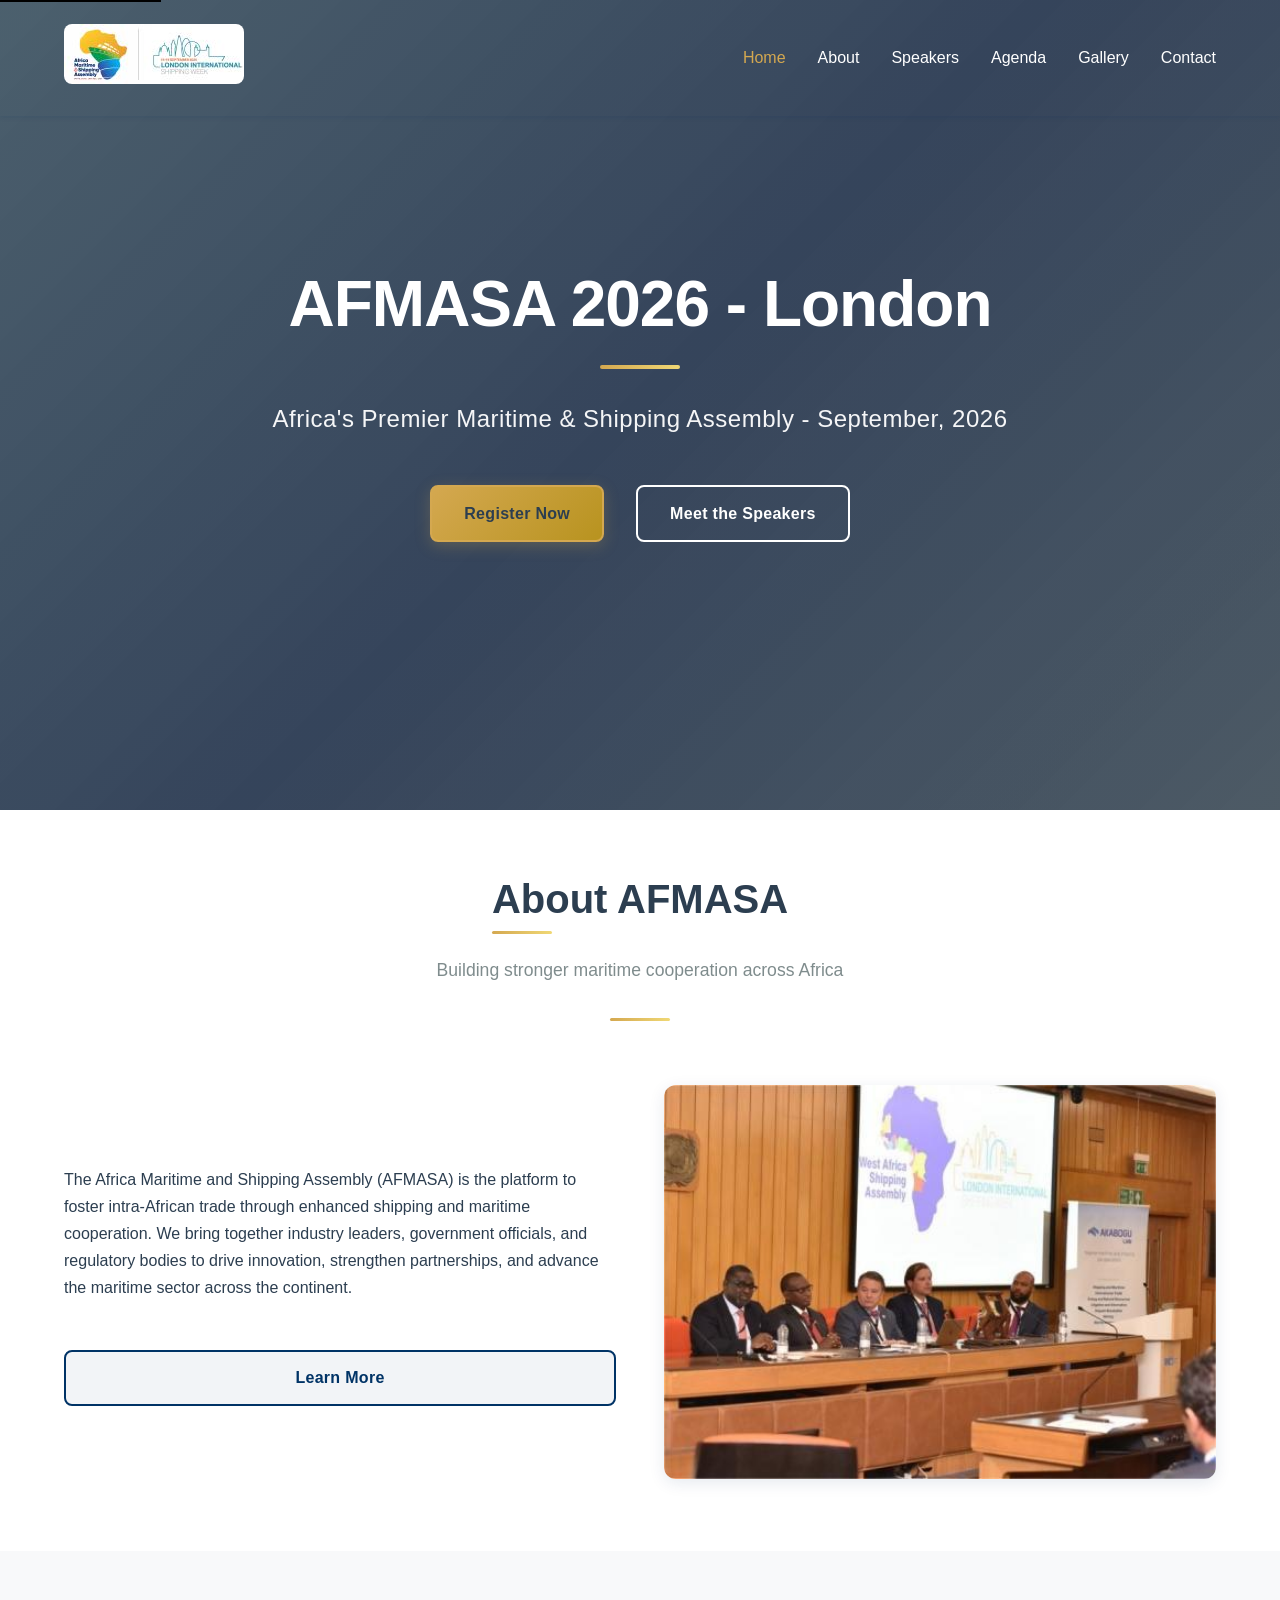
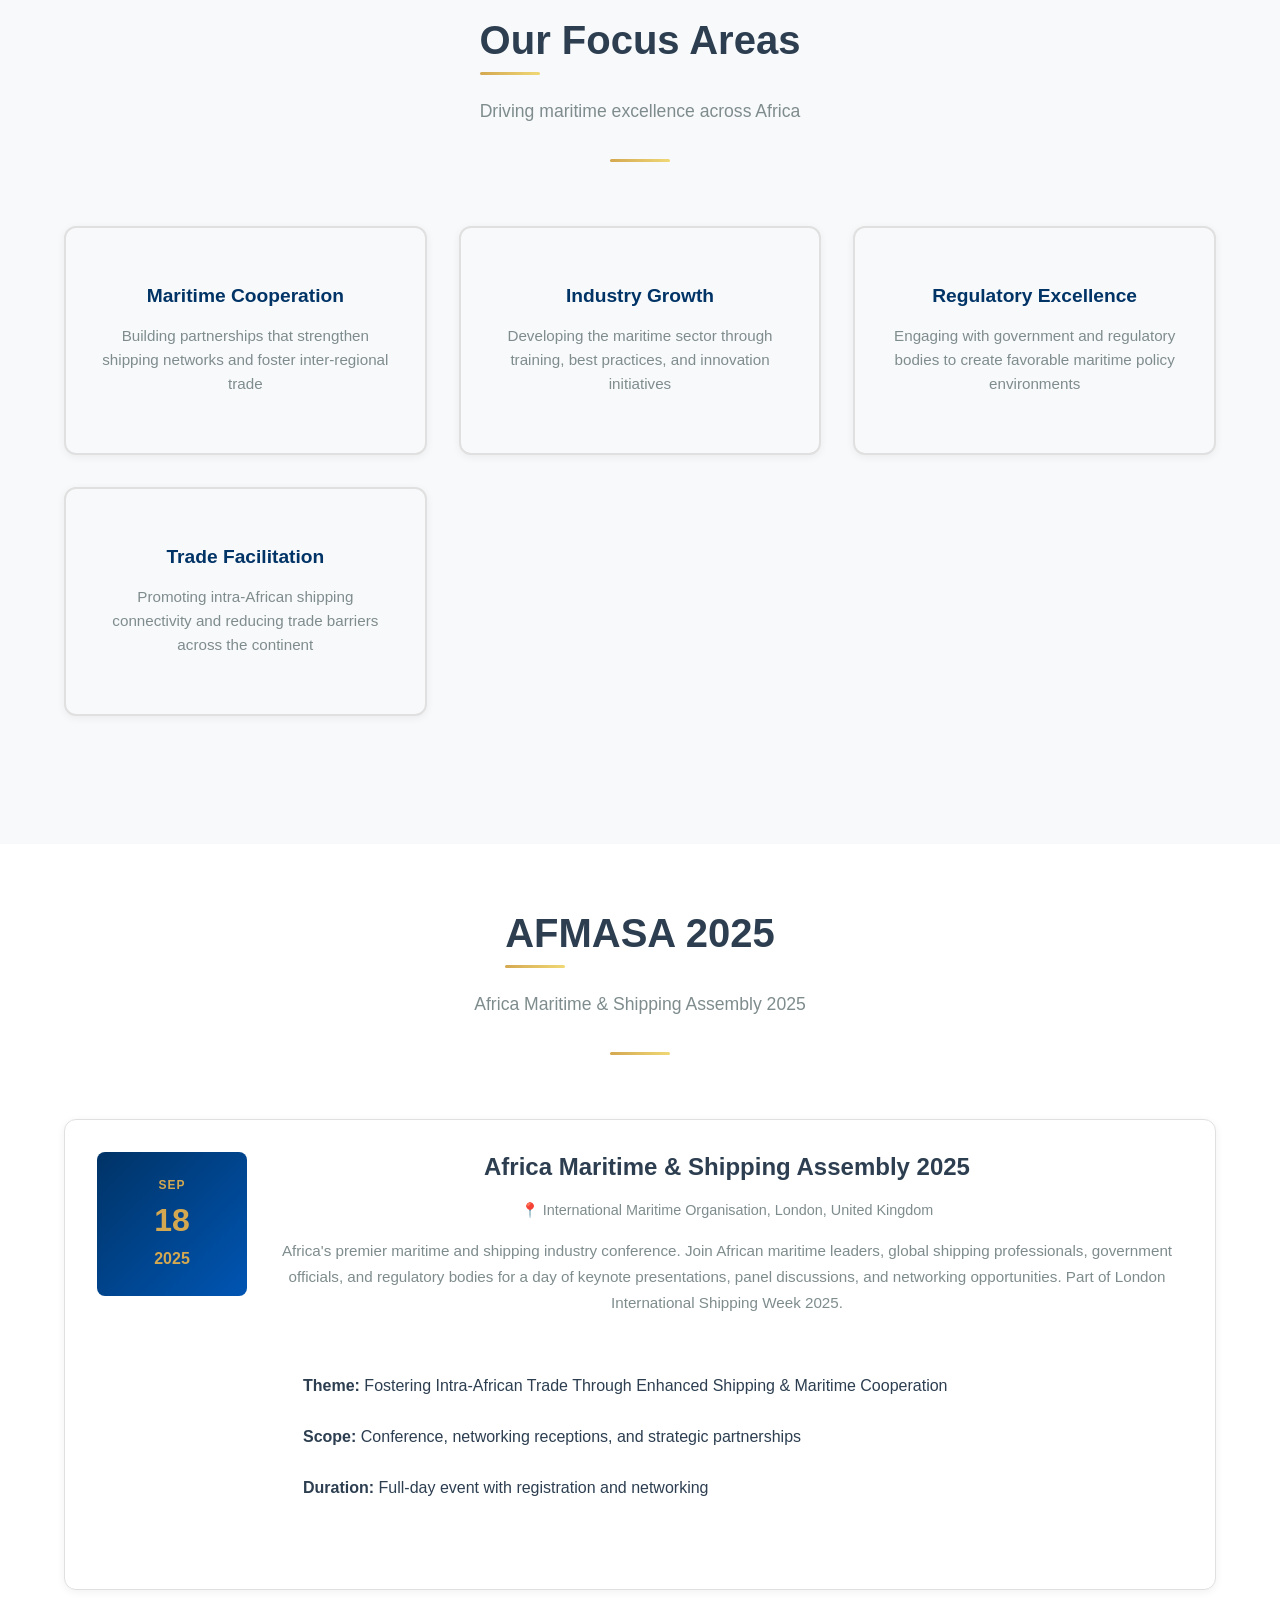
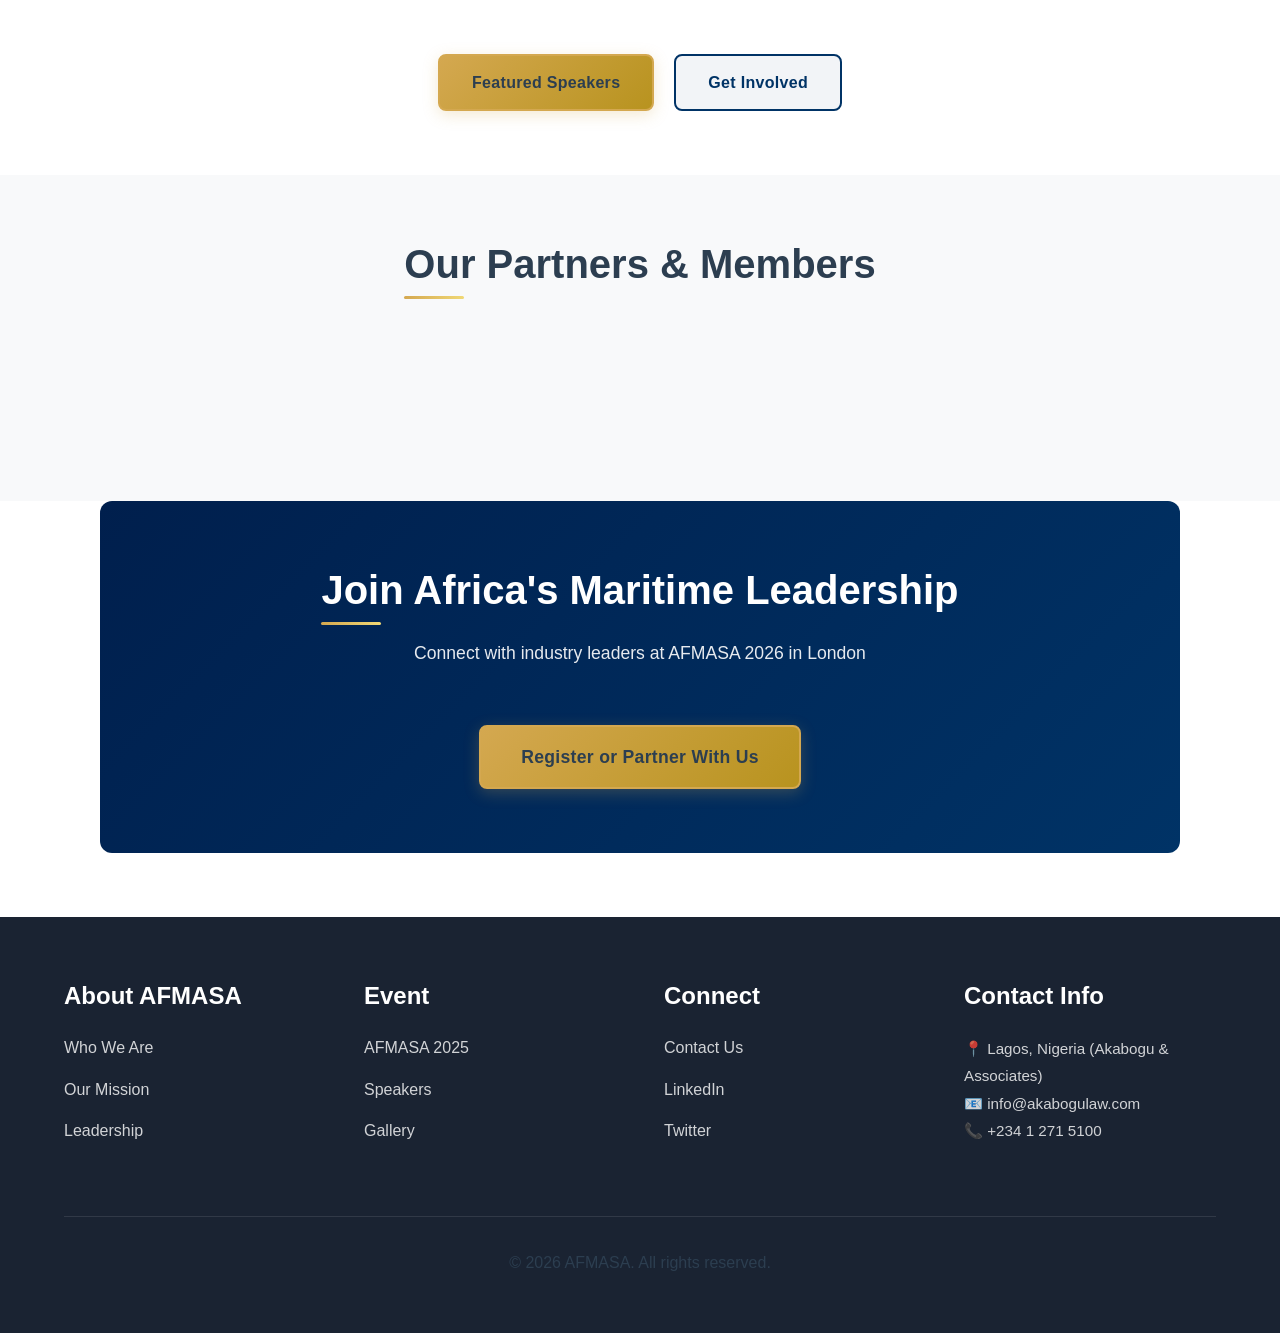
==== commit b2a47819: "general ui update" ====
--- a/index.html
+++ b/index.html
@@ -120,7 +120,9 @@
         </div>
         <div class="focus-grid">
           <div class="focus-card">
-            <div class="focus-icon">⚓</div>
+            <div class="focus-icon">
+              <i class="icon ion-anchor"></i>
+            </div>
             <h3>Maritime Cooperation</h3>
             <p>
               Building partnerships that strengthen shipping networks and foster
@@ -128,7 +130,9 @@
             </p>
           </div>
           <div class="focus-card">
-            <div class="focus-icon">📈</div>
+            <div class="focus-icon">
+              <i class="icon ion-stats-bars"></i>
+            </div>
             <h3>Industry Growth</h3>
             <p>
               Developing the maritime sector through training, best practices,
@@ -136,7 +140,9 @@
             </p>
           </div>
           <div class="focus-card">
-            <div class="focus-icon">⚖️</div>
+            <div class="focus-icon">
+              <i class="icon ion-balance"></i>
+            </div>
             <h3>Regulatory Excellence</h3>
             <p>
               Engaging with government and regulatory bodies to create favorable
@@ -144,7 +150,9 @@
             </p>
           </div>
           <div class="focus-card">
-            <div class="focus-icon">🌍</div>
+            <div class="focus-icon">
+              <i class="icon ion-earth"></i>
+            </div>
             <h3>Trade Facilitation</h3>
             <p>
               Promoting intra-African shipping connectivity and reducing trade
--- a/assets/css/style.css
+++ b/assets/css/style.css
@@ -546,11 +546,11 @@
 .value-card,
 .impact-card,
 .overview-card {
-    background-color: var(--bg-primary);
+    background-color: var(--bg-secondary);
     border-radius: var(--radius-lg);
     padding: var(--spacing-lg);
     text-align: center;
-    border: 1px solid rgba(0, 51, 102, 0.08);
+    border: 2px solid var(--border);
     box-shadow: 0 2px 8px rgba(0, 0, 0, 0.06);
     transition: var(--transition);
     overflow: hidden;
@@ -565,13 +565,12 @@
     content: '';
     position: absolute;
     top: 0;
-    left: 0;
-    right: 0;
-    height: 3px;
-    background: linear-gradient(90deg, var(--secondary) 0%, var(--secondary-light) 100%);
-    transform: scaleX(0);
-    transform-origin: left;
-    transition: transform 0.3s ease;
+    left: -100%;
+    width: 100%;
+    height: 100%;
+    background: linear-gradient(90deg, transparent, rgba(212, 168, 80, 0.1), transparent);
+    transition: left 0.5s ease;
+    z-index: 0;
 }
 
 .focus-card:hover,
@@ -579,10 +578,9 @@
 .leadership-card:hover,
 .impact-card:hover,
 .overview-card:hover {
-    transform: translateY(-8px);
-    box-shadow: 0 12px 30px rgba(0, 51, 102, 0.15);
-    border-color: rgba(212, 168, 80, 0.2);
-    scale: 1.002;
+    transform: translateY(-4px);
+    box-shadow: 0 8px 24px rgba(0, 51, 102, 0.1);
+    border-color: var(--secondary);
 }
 
 .focus-card:hover::before,
@@ -590,22 +588,25 @@
 .leadership-card:hover::before,
 .impact-card:hover::before,
 .overview-card:hover::before {
-    transform: scaleX(1);
+    left: 100%;
 }
 
 .focus-icon,
 .benefit-icon,
 .value-icon,
 .contact-icon {
-    font-size: 3.5rem;
+    font-size: 2.5rem;
+    color: var(--secondary);
     margin-bottom: var(--spacing-md);
     display: block;
     transition: var(--transition);
 }
 
 .focus-card:hover .focus-icon,
-.benefit-card:hover .benefit-icon {
-    transform: scale(1.1) rotate(5deg);
+.benefit-card:hover .benefit-icon,
+.value-card:hover .value-icon,
+.contact-card:hover .contact-icon {
+    transform: scale(1.15);
 }
 
 .focus-card h3,
@@ -613,7 +614,7 @@
 .impact-card h3 {
     color: var(--primary);
     margin-bottom: var(--spacing-sm);
-    font-size: 1.3rem;
+    font-size: 1.2rem;
 }
 
 .focus-card p,
@@ -675,26 +676,30 @@
 }
 
 .value-card {
-    background-color: var(--bg-primary);
-    padding: var(--spacing-xl);
+    background-color: var(--bg-secondary);
+    padding: var(--spacing-lg);
     border-radius: var(--radius-lg);
     box-shadow: 0 2px 8px var(--shadow);
-    border-left: 4px solid var(--secondary);
-    transition: var(--transition);
+    border: 2px solid var(--border);
+    transition: var(--transition);
+    text-align: center;
 }
 
 .value-card:hover {
-    transform: translateX(5px);
-    box-shadow: 0 4px 16px var(--shadow-dark);
+    transform: translateY(-4px);
+    box-shadow: 0 8px 24px rgba(0, 51, 102, 0.1);
+    border-color: var(--secondary);
 }
 
 .value-icon {
     font-size: 2.5rem;
+    color: var(--secondary);
+    margin-bottom: var(--spacing-md);
 }
 
 .value-card h3 {
     color: var(--primary);
-    margin-bottom: var(--spacing-md);
+    margin-bottom: var(--spacing-sm);
 }
 
 /* ========== EVENTS ========== */
@@ -1702,14 +1707,15 @@
     background-color: var(--bg-secondary);
     padding: var(--spacing-lg);
     border-radius: var(--radius-lg);
-    border-left: 4px solid var(--secondary);
+    border: 2px solid var(--border);
     transition: var(--transition);
     text-align: center;
 }
 
 .contact-card:hover {
-    transform: translateY(-5px);
-    box-shadow: 0 4px 16px var(--shadow-dark);
+    transform: translateY(-4px);
+    box-shadow: 0 8px 24px rgba(0, 51, 102, 0.1);
+    border-color: var(--secondary);
 }
 
 .contact-card h3 {
@@ -1752,17 +1758,18 @@
 }
 
 .office-card {
-    background-color: var(--bg-primary);
+    background-color: var(--bg-secondary);
     padding: var(--spacing-lg);
     border-radius: var(--radius-lg);
-    border: 1px solid var(--border);
+    border: 2px solid var(--border);
     text-align: center;
     transition: var(--transition);
 }
 
 .office-card:hover {
     border-color: var(--secondary);
-    box-shadow: 0 4px 16px var(--shadow-dark);
+    box-shadow: 0 8px 24px rgba(0, 51, 102, 0.1);
+    transform: translateY(-4px);
 }
 
 .office-card h3 {
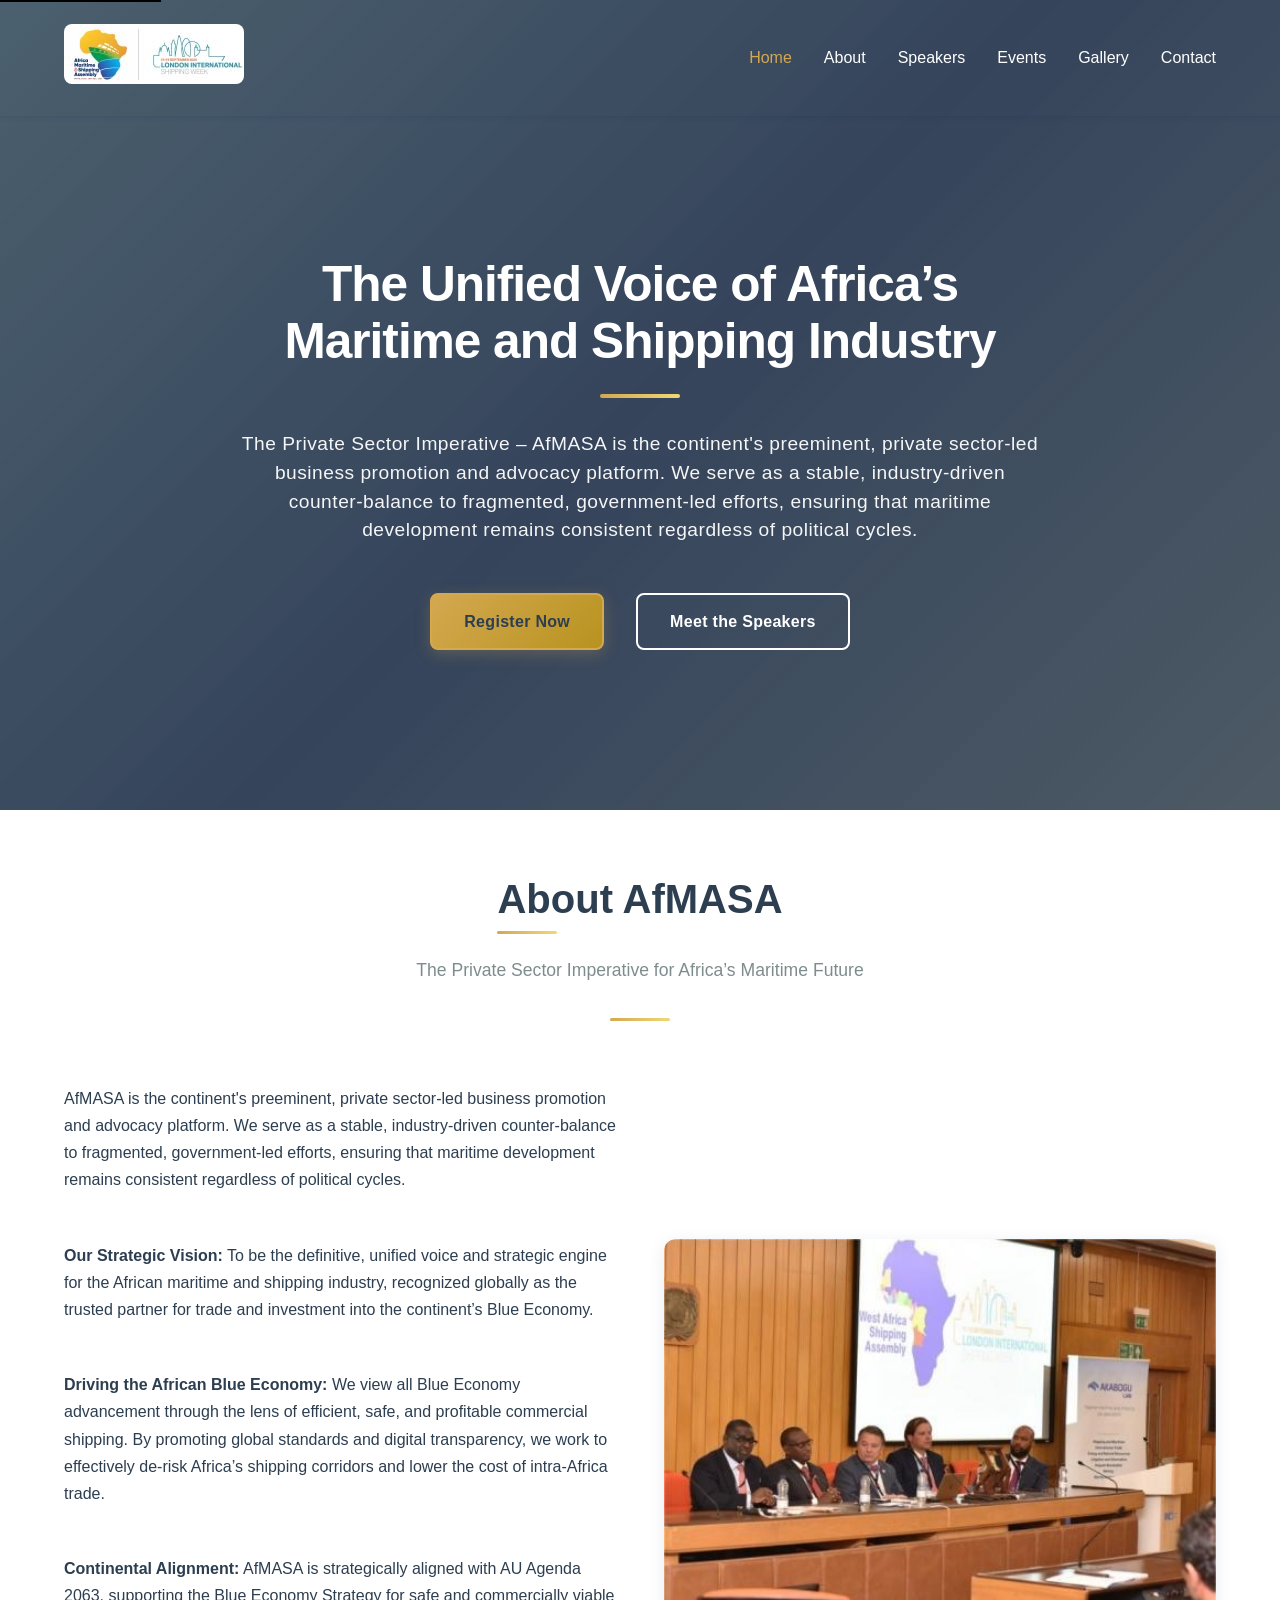
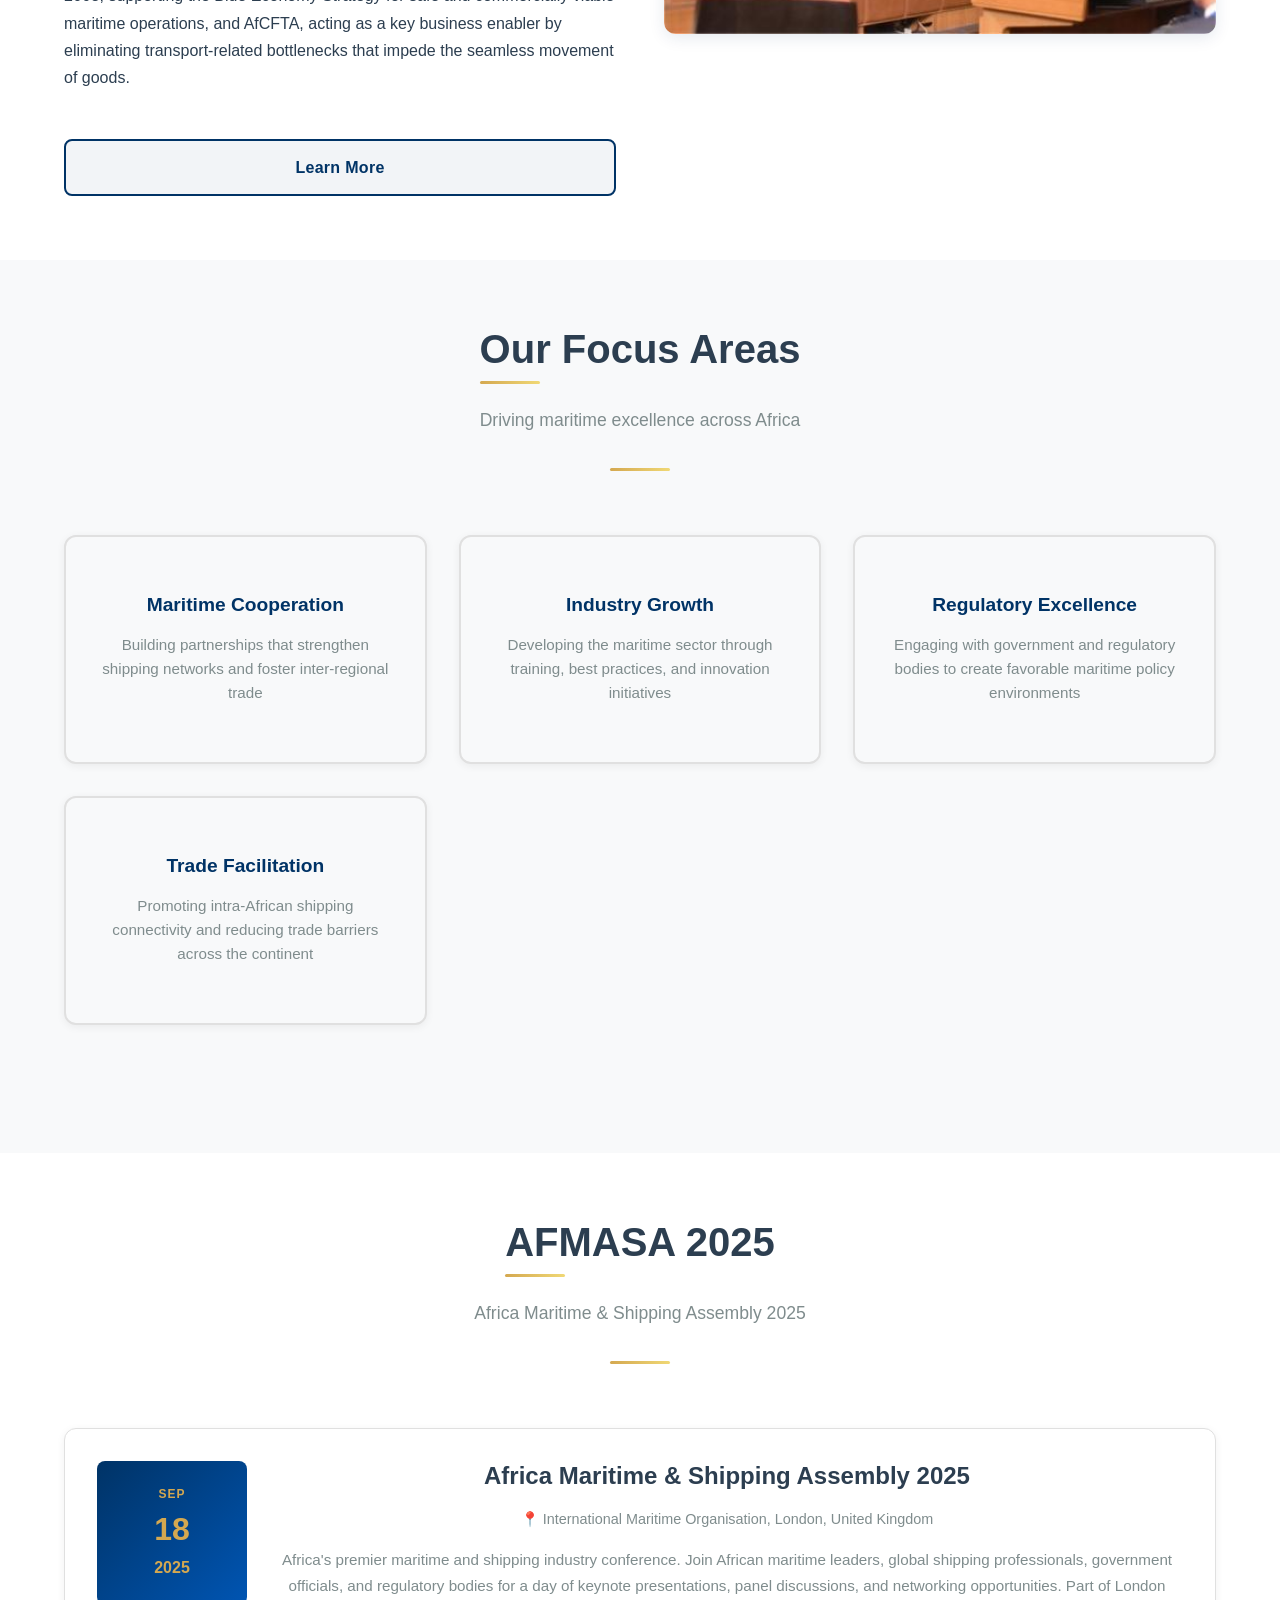
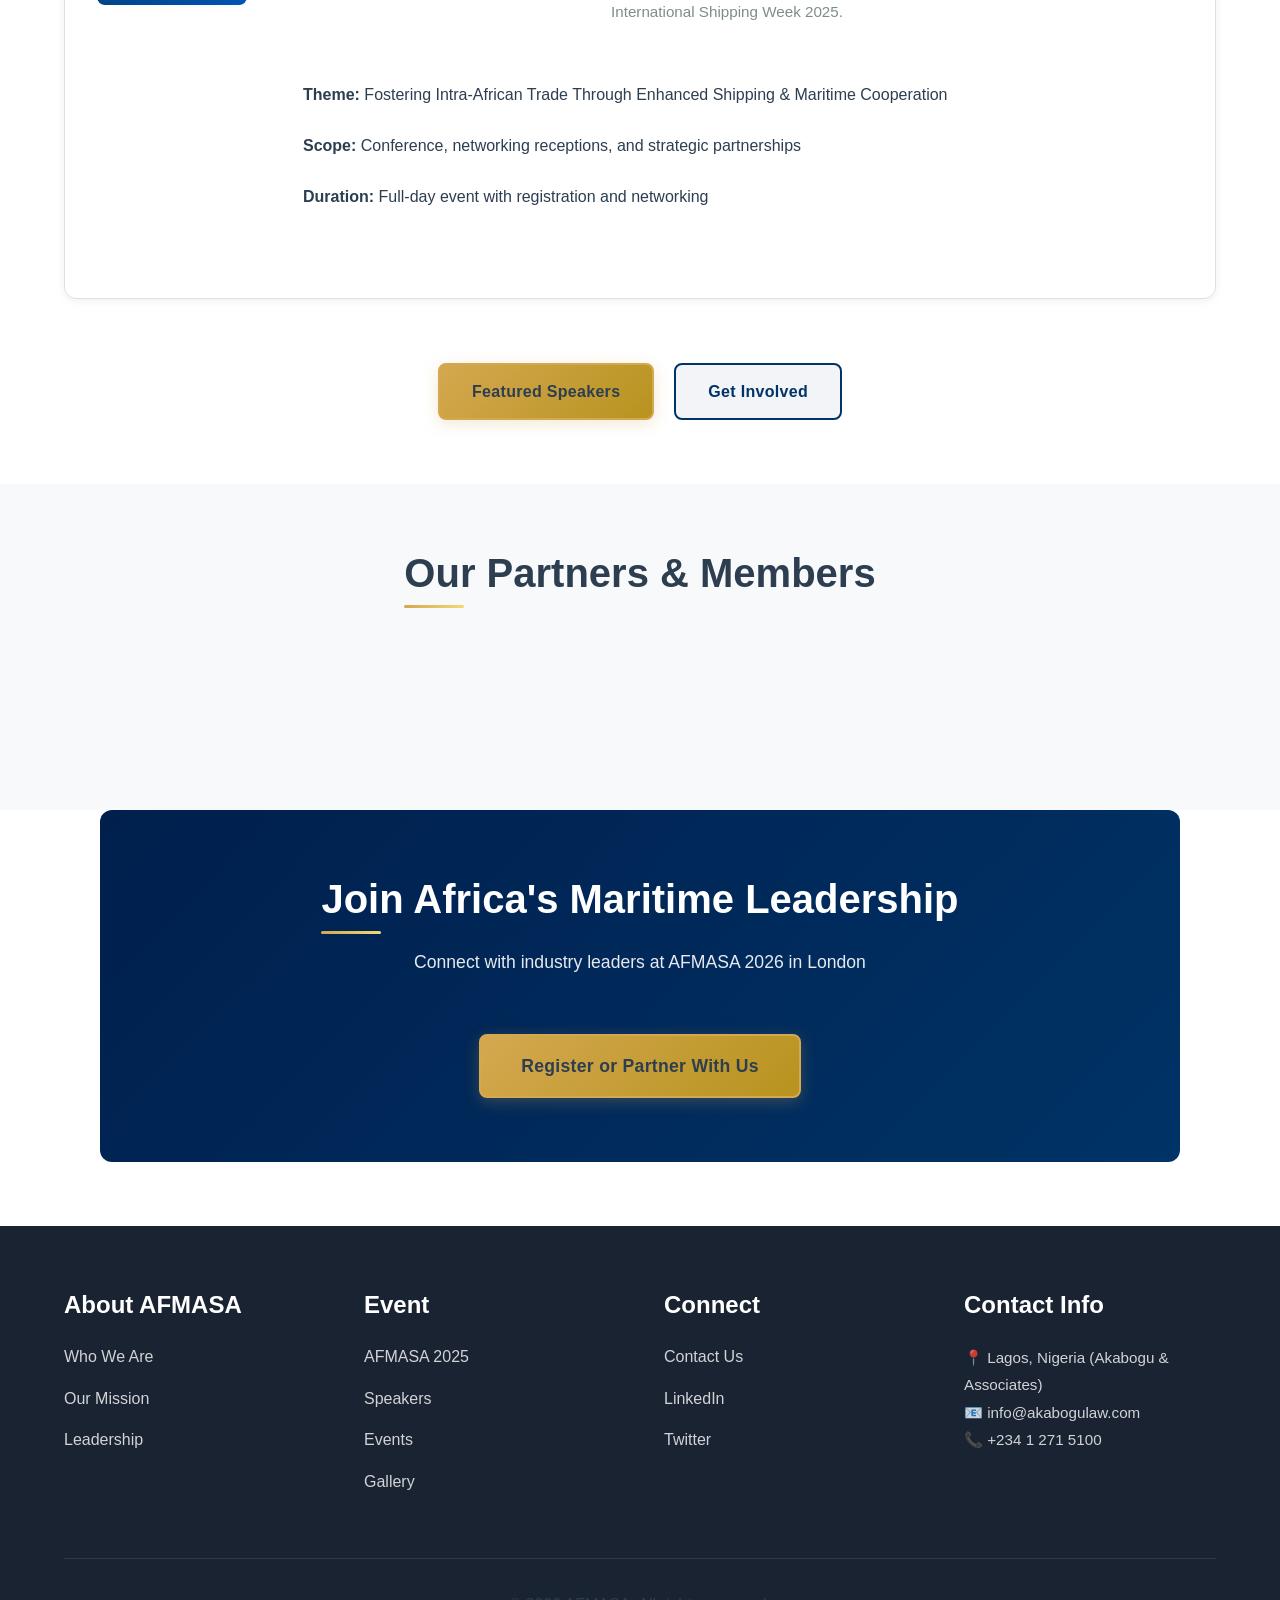
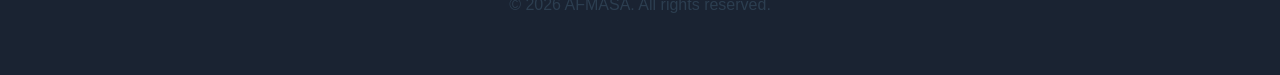
==== commit 2c4598c0: "website literature update" ====
--- a/index.html
+++ b/index.html
@@ -5,11 +5,11 @@
     <meta name="viewport" content="width=device-width, initial-scale=1.0" />
     <meta
       name="description"
-      content="AFMASA - Africa Maritime and Shipping Assembly. Fostering intra-African trade through enhanced shipping and maritime cooperation."
+      content="AFMASA - Africa Maritime and Shipping Assembly. The unified voice of Africa’s maritime and shipping industry."
     />
     <meta
       name="keywords"
-      content="maritime, shipping, Africa, assembly, shipping industry, intra-African trade"
+      content="maritime, shipping, Africa, Blue Economy, AfCFTA, AU Agenda 2063"
     />
     <meta name="author" content="AFMASA" />
     <title>AFMASA - Africa Maritime and Shipping Assembly</title>
@@ -43,7 +43,8 @@
               <li><a href="index.html">Home</a></li>
               <li><a href="about.html">About</a></li>
               <li><a href="speakers.html">Speakers</a></li>
-              <li><a href="agenda.html">Agenda</a></li>
+              <li><a href="events.html">Events</a></li>
+              <!-- <li><a href="agenda.html">Agenda</a></li> -->
               <li><a href="gallery.html">Gallery</a></li>
               <li><a href="contact.html">Contact</a></li>
             </ul>
@@ -64,9 +65,15 @@
       </div>
 
       <div class="hero-content">
-        <h1 class="hero-title">AFMASA 2026 - London</h1>
+        <h1 class="hero-title">
+          The Unified Voice of Africa’s Maritime and Shipping Industry
+        </h1>
         <p class="hero-subtitle">
-          Africa's Premier Maritime & Shipping Assembly - September, 2026
+          The Private Sector Imperative – AfMASA is the continent's preeminent,
+          private sector-led business promotion and advocacy platform. We serve
+          as a stable, industry-driven counter-balance to fragmented,
+          government-led efforts, ensuring that maritime development remains
+          consistent regardless of political cycles.
         </p>
         <div class="cta-buttons">
           <a href="#event" class="btn btn-primary">Register Now</a>
@@ -82,20 +89,39 @@
     <section class="section about-preview">
       <div class="container">
         <div class="section-header">
-          <h2>About AFMASA</h2>
+          <h2>About AfMASA</h2>
           <p class="section-subtitle">
-            Building stronger maritime cooperation across Africa
+            The Private Sector Imperative for Africa’s Maritime Future
           </p>
         </div>
         <div class="about-content">
           <div class="about-text">
             <p>
-              The Africa Maritime and Shipping Assembly (AFMASA) is the platform
-              to foster intra-African trade through enhanced shipping and
-              maritime cooperation. We bring together industry leaders,
-              government officials, and regulatory bodies to drive innovation,
-              strengthen partnerships, and advance the maritime sector across
-              the continent.
+              AfMASA is the continent's preeminent, private sector-led business
+              promotion and advocacy platform. We serve as a stable,
+              industry-driven counter-balance to fragmented, government-led
+              efforts, ensuring that maritime development remains consistent
+              regardless of political cycles.
+            </p>
+            <p>
+              <strong>Our Strategic Vision:</strong> To be the definitive,
+              unified voice and strategic engine for the African maritime and
+              shipping industry, recognized globally as the trusted partner for
+              trade and investment into the continent’s Blue Economy.
+            </p>
+            <p>
+              <strong>Driving the African Blue Economy:</strong> We view all Blue
+              Economy advancement through the lens of efficient, safe, and
+              profitable commercial shipping. By promoting global standards and
+              digital transparency, we work to effectively de-risk Africa’s
+              shipping corridors and lower the cost of intra-Africa trade.
+            </p>
+            <p>
+              <strong>Continental Alignment:</strong> AfMASA is strategically
+              aligned with AU Agenda 2063, supporting the Blue Economy Strategy
+              for safe and commercially viable maritime operations, and AfCFTA,
+              acting as a key business enabler by eliminating transport-related
+              bottlenecks that impede the seamless movement of goods.
             </p>
             <a href="about.html" class="btn btn-tertiary">Learn More</a>
           </div>
@@ -270,6 +296,7 @@
             <ul>
               <li><a href="index.html#event">AFMASA 2025</a></li>
               <li><a href="speakers.html">Speakers</a></li>
+              <li><a href="events.html">Events</a></li>
               <li><a href="gallery.html">Gallery</a></li>
             </ul>
           </div>
@@ -297,8 +324,10 @@
     </footer>
 
     <!-- Scroll to Top Button -->
-    <button class="scroll-to-top" aria-label="Scroll to top">↑</button>
+    <button class="scroll-to-top" aria-label="Scroll to top">
+      <i class="icon ion-arrow-up-c"></i>
+    </button>
 
     <script src="assets/js/main.js"></script>
   </body>
-</html>
+</html>
--- a/assets/css/style.css
+++ b/assets/css/style.css
@@ -347,13 +347,15 @@
     z-index: 2;
     max-width: 900px;
     padding: var(--spacing-xl);
+    margin-top: var(--spacing-xxl);
     animation: heroFadeIn 1s ease-out 0.2s both;
 }
 
 .hero-title {
-    font-size: 4rem;
+    font-size: 3.1rem;
     font-weight: 800;
     margin-bottom: var(--spacing-lg);
+    margin-top: var(--spacing-lg);
     color: var(--text-white);
     line-height: 1.15;
     letter-spacing: -1px;
@@ -372,7 +374,7 @@
 }
 
 .hero-subtitle {
-    font-size: 1.5rem;
+    font-size: 1.2rem;
     margin-bottom: var(--spacing-xl);
     color: rgba(255, 255, 255, 0.95);
     font-weight: 300;
@@ -1922,6 +1924,7 @@
 .stats-section {
     background: linear-gradient(135deg, var(--primary), var(--primary-dark));
     color: var(--text-white);
+    margin: 0 0 200px 0;
 }
 
 .stats-grid {
@@ -2361,7 +2364,7 @@
 
     .nav-menu {
         position: absolute;
-        top: 65px;
+        top: 70px;
         left: 0;
         right: 0;
         flex-direction: column;
@@ -2374,7 +2377,7 @@
     }
 
     .nav-menu.active {
-        max-height: 400px;
+        max-height: 500px;
     }
 
     .nav-menu li {
@@ -2556,6 +2559,17 @@
   .cta-banner{
     margin: 25px;
 }
+.gallery-zoom{
+    z-index: 2;
+    opacity: 0.5;
+}
+.event-card{
+    display: flex;
+    flex-direction: column;
+}
+.event-date{
+    padding: var(--spacing-sm) 3rem;
+}
 
     
 }
